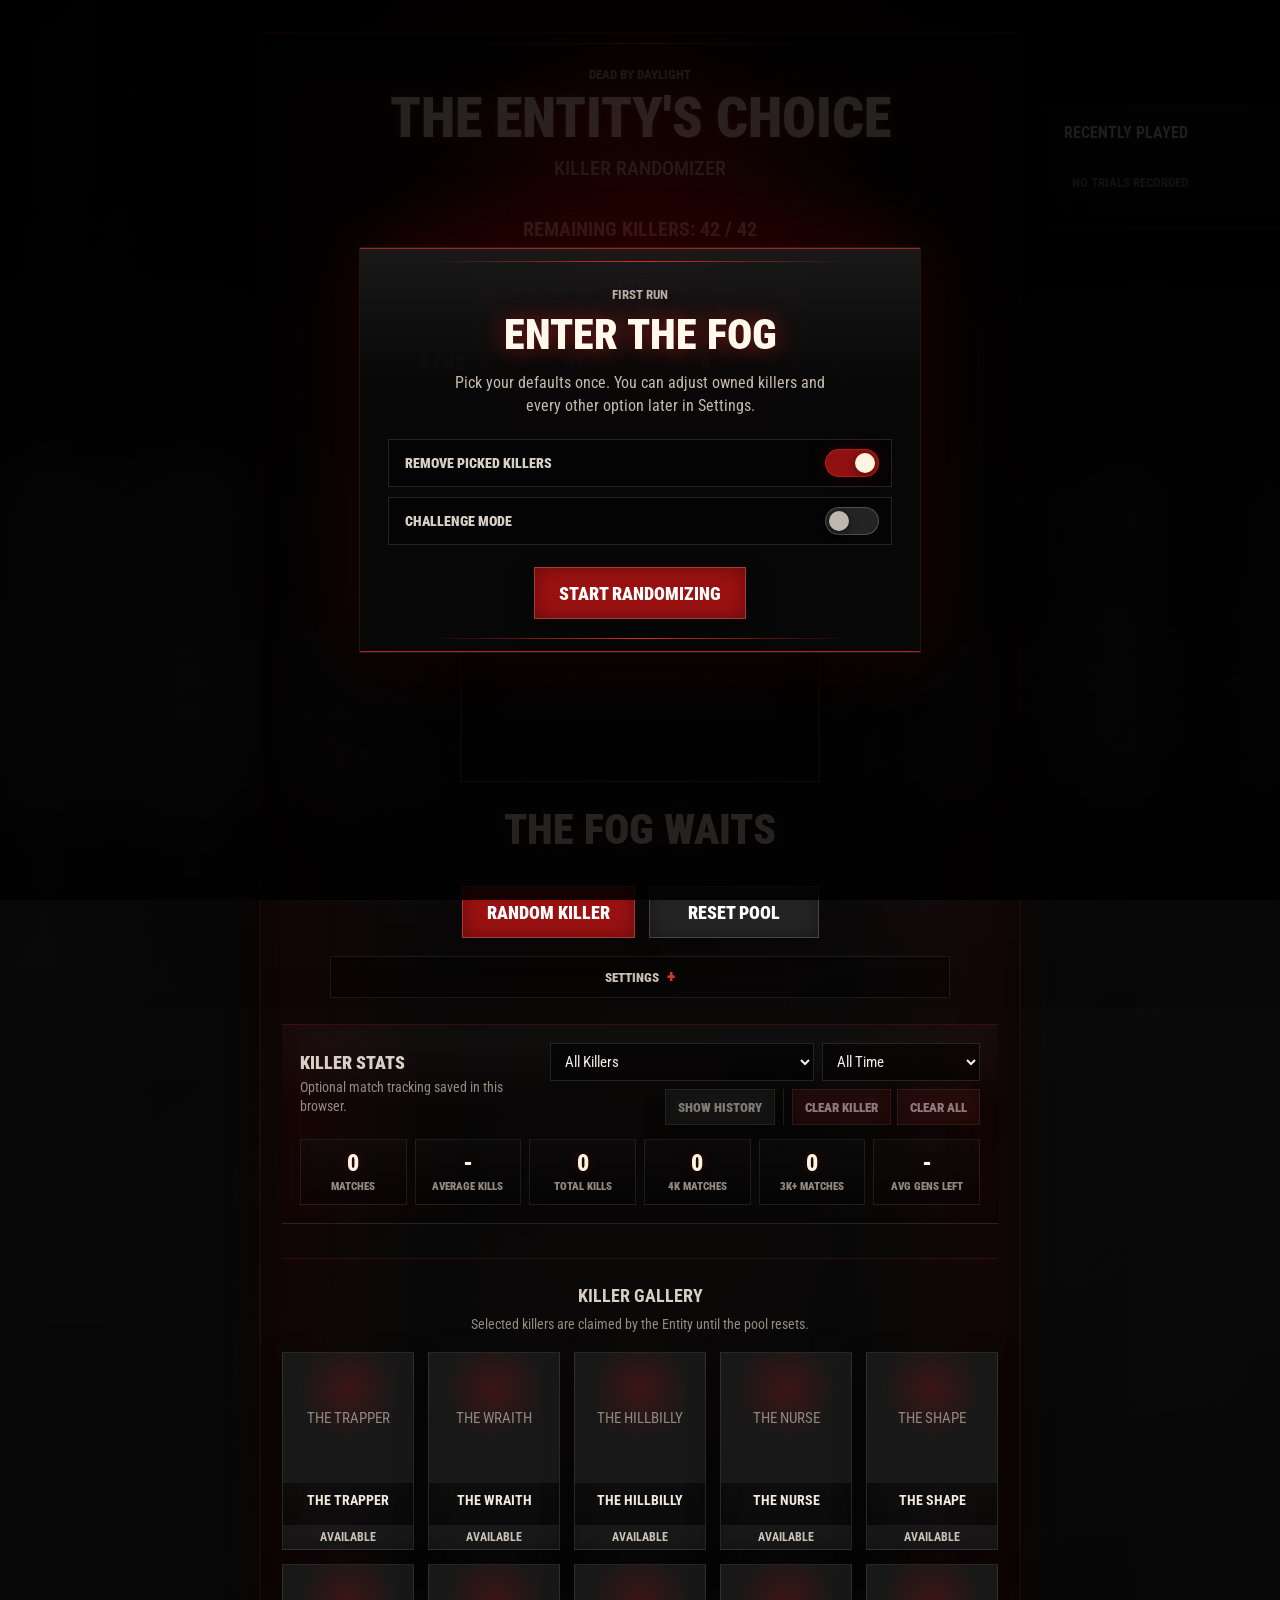
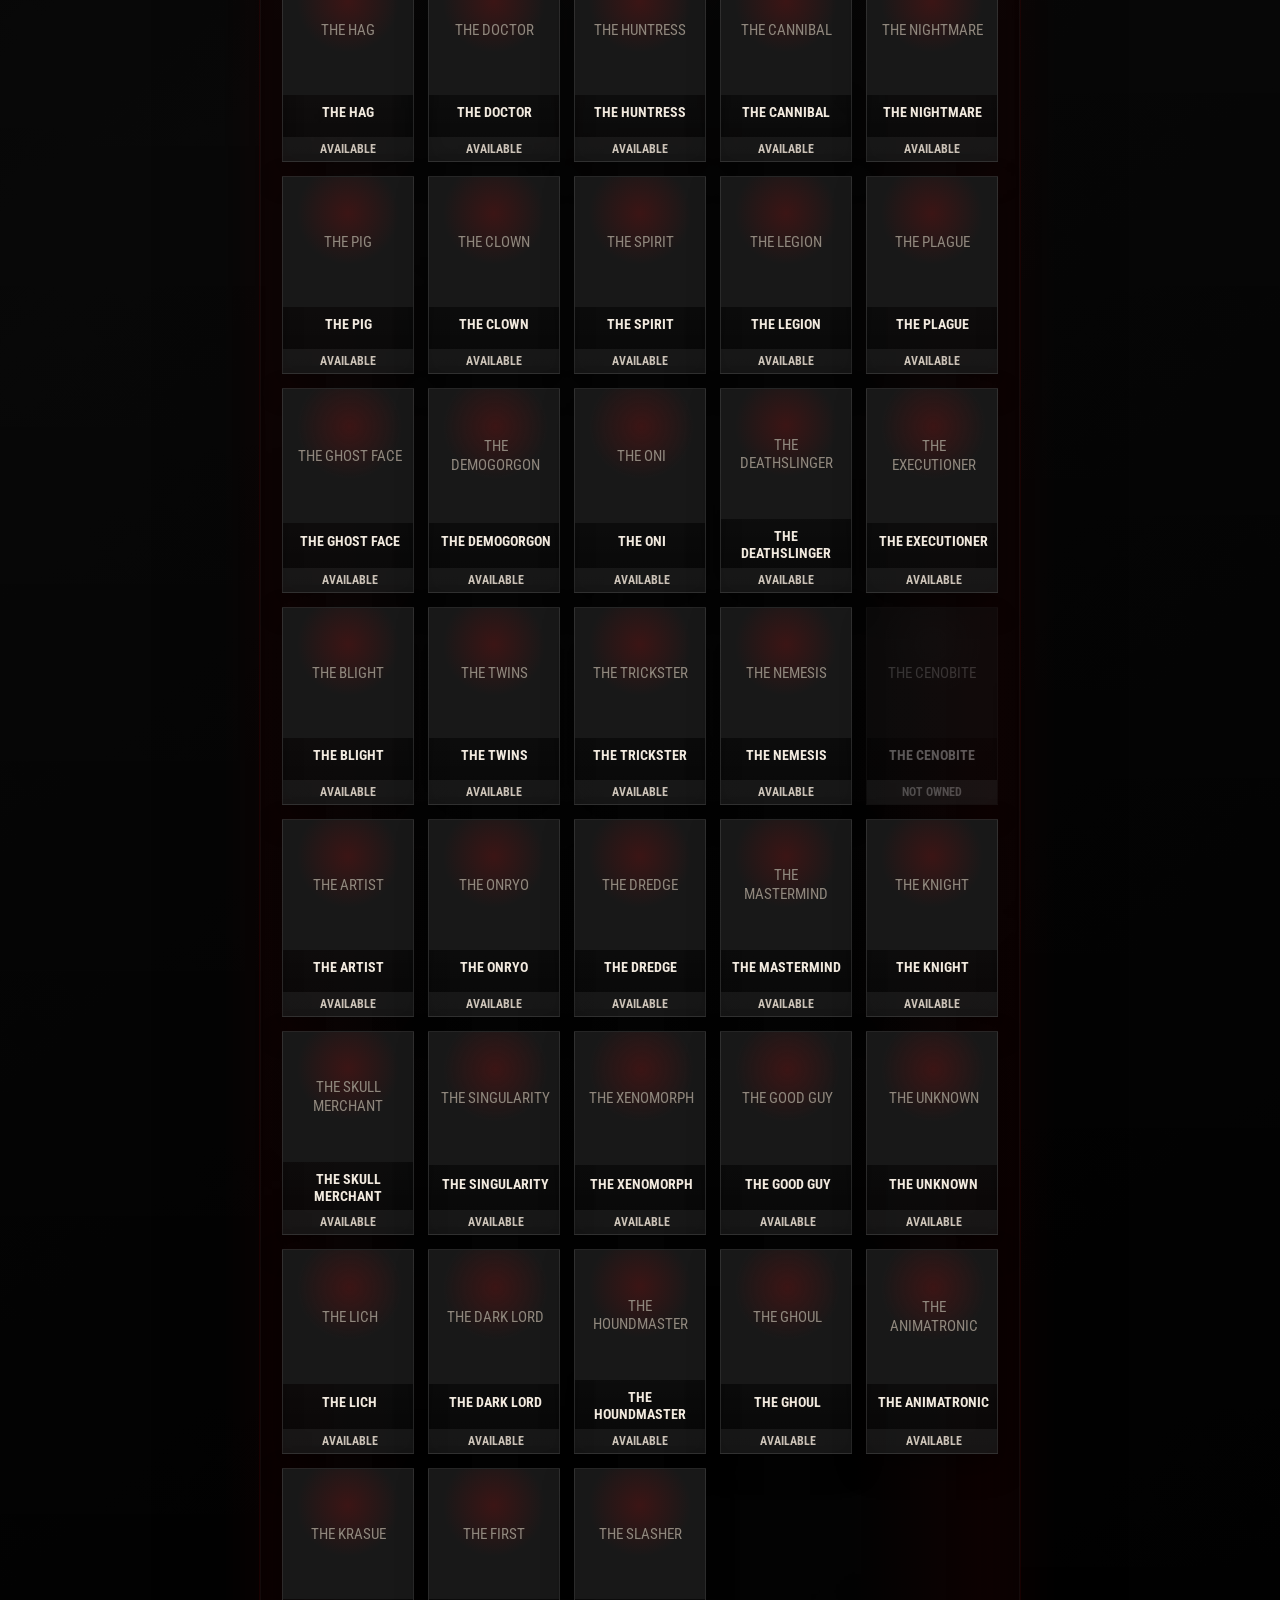
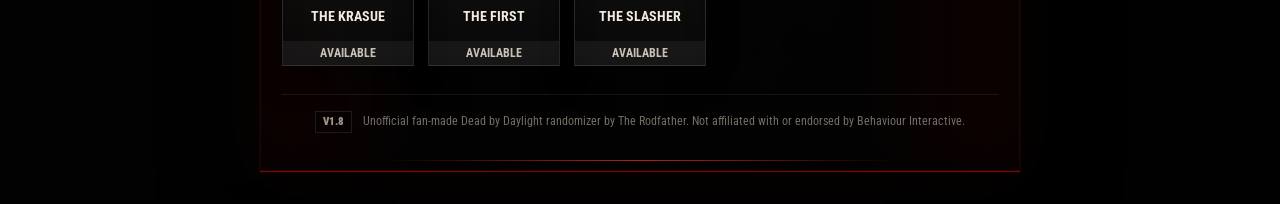
==== index.html @ 97ae0c58 "Add files via upload" ====
<!DOCTYPE html>
<html lang="en">
<head>
    <meta charset="UTF-8">
    <meta name="viewport" content="width=device-width, initial-scale=1.0">
    <title>The Entity's Choice</title>
    <link rel="preconnect" href="https://fonts.googleapis.com">
    <link rel="preconnect" href="https://fonts.gstatic.com" crossorigin>
    <link href="https://fonts.googleapis.com/css2?family=Roboto+Condensed:wght@300;400;500;700;900&display=swap" rel="stylesheet">
    <link rel="stylesheet" href="style.css">
</head>

<body>

<div class="fog-bank" aria-hidden="true">
    <div class="fog-layer fog-layer-back"></div>
    <div class="fog-layer fog-layer-mid"></div>
    <div class="fog-layer fog-layer-front"></div>
</div>

<main class="app-shell">

    <section class="hero">

        <p class="eyebrow">Dead by Daylight</p>
        <h1>The Entity's Choice</h1>
        <h2>Killer Randomizer</h2>

        <div id="remaining" class="remaining">
            Remaining Killers: 5 / 5
        </div>

        <div class="progress-panel" aria-label="Killer progress">
            <div id="progressText" class="progress-text">0 selected</div>
            <div class="progress-track">
                <div id="progressFill" class="progress-fill"></div>
            </div>
        </div>

        <section class="cycle-summary" aria-labelledby="cycleSummaryTitle">
            <h3 id="cycleSummaryTitle">Current Cycle</h3>
            <div id="cycleSummaryGrid" class="cycle-summary-grid"></div>
        </section>

        <div id="portrait" class="portrait-frame">
            <img
                id="killerImage"
                src=""
                alt="Killer Portrait"
            >
        </div>

        <div id="killerDisplay" class="killer-name">
            The Fog Waits
        </div>

        <div id="selectedKillerStats" class="selected-killer-stats" hidden></div>
        <div id="challengeDisplay" class="challenge-display" hidden></div>

        <div class="buttons">

            <button id="randomButton" class="primary-button">
                Random Killer
            </button>

            <button id="resetButton" class="secondary-button">
                Reset Pool
            </button>

        </div>

        <details class="settings-panel">
            <summary>Settings</summary>

            <div class="settings-grid">
                <label class="mode-toggle" for="removePickedToggle">
                    <span class="mode-toggle-text">Remove picked killers</span>
                    <input id="removePickedToggle" type="checkbox" checked>
                    <span class="mode-toggle-track" aria-hidden="true">
                        <span class="mode-toggle-thumb"></span>
                    </span>
                </label>

                <label class="mode-toggle" for="challengeModeToggle">
                    <span class="mode-toggle-text">Challenge mode</span>
                    <input id="challengeModeToggle" type="checkbox">
                    <span class="mode-toggle-track" aria-hidden="true">
                        <span class="mode-toggle-thumb"></span>
                    </span>
                </label>

                <div class="settings-card challenge-settings-card">
                    <div class="settings-card-heading">
                        <span class="settings-card-title">Challenge Types</span>
                        <span class="settings-card-note">Choose what can roll</span>
                    </div>
                    <div class="challenge-category-grid" aria-label="Challenge types">
                        <label>
                            <input id="challengeLoadoutToggle" type="checkbox" checked>
                            Loadout
                        </label>
                        <label>
                            <input id="challengePlaystyleToggle" type="checkbox" checked>
                            Playstyle
                        </label>
                        <label>
                            <input id="challengePressureToggle" type="checkbox" checked>
                            Pressure
                        </label>
                        <label>
                            <input id="challengeMercyToggle" type="checkbox" checked>
                            Mercy
                        </label>
                    </div>
                </div>

                <div class="settings-card owned-killers-card">
                    <div class="settings-card-heading">
                        <span class="settings-card-title">Owned Killers</span>
                        <span id="ownedKillerCount" class="settings-card-note"></span>
                    </div>
                    <div id="ownedKillerList" class="owned-killer-list" aria-label="Owned killers"></div>
                </div>

                <div class="settings-card">
                    <span class="settings-card-title">Tracked Fields</span>
                    <div class="stats-settings settings-stats-settings" aria-label="Stats to track">
                        <label>
                            <input id="trackKillsToggle" type="checkbox" checked>
                            Kills
                        </label>
                        <label>
                            <input id="trackGeneratorsToggle" type="checkbox" checked>
                            Generators
                        </label>
                        <label>
                            <input id="trackMapToggle" type="checkbox" checked>
                            Map
                        </label>
                        <label>
                            <input id="trackNotesToggle" type="checkbox" checked>
                            Notes
                        </label>
                    </div>
                </div>

                <div class="settings-card">
                    <span class="settings-card-title">Save Data</span>
                    <div class="settings-actions">
                        <button id="exportSaveButton" class="compact-button" type="button">
                            Export
                        </button>
                        <button id="importSaveButton" class="compact-button" type="button">
                            Import
                        </button>
                        <input id="importSaveInput" type="file" accept="application/json,.json" hidden>
                    </div>
                </div>

                <div class="settings-card safety-settings-card">
                    <div class="settings-card-heading">
                        <span class="settings-card-title">Safety Tools</span>
                        <span class="settings-card-note">Saved in this browser</span>
                    </div>
                    <div class="settings-actions safety-actions">
                        <button id="resetSetupButton" class="compact-button" type="button">
                            Reset Setup
                        </button>
                        <button id="clearProgressButton" class="compact-button danger-button" type="button">
                            Clear Progress
                        </button>
                        <button id="clearAppDataButton" class="compact-button danger-button" type="button">
                            Clear All Data
                        </button>
                    </div>
                </div>
            </div>
        </details>

        <section id="matchTracker" class="match-tracker" aria-labelledby="matchTrackerTitle" hidden>
            <div class="section-heading-row">
                <div>
                    <h3 id="matchTrackerTitle">Track Killer Match</h3>
                    <p id="trackingKillerName">Select a killer to track a match.</p>
                </div>
                <button id="toggleTrackerButton" class="compact-button" type="button">
                    Track
                </button>
            </div>

            <form id="matchForm" class="match-form" hidden>
                <div class="match-fields">
                    <label id="killsField">
                        <span>Kills</span>
                        <select id="killsInput">
                            <option value="0">0</option>
                            <option value="1">1</option>
                            <option value="2">2</option>
                            <option value="3">3</option>
                            <option value="4">4</option>
                        </select>
                    </label>

                    <label id="generatorsField">
                        <span>Generators Left</span>
                        <select id="generatorsInput">
                            <option value="0">0</option>
                            <option value="1">1</option>
                            <option value="2">2</option>
                            <option value="3">3</option>
                            <option value="4">4</option>
                            <option value="5">5</option>
                        </select>
                    </label>

                    <label id="mapField">
                        <span>Map</span>
                        <input id="mapInput" type="text" placeholder="Optional" list="mapOptions" autocomplete="off">
                    </label>
                </div>

                <datalist id="mapOptions">
                    <option value="Azarov's Resting Place"></option>
                    <option value="Blood Lodge"></option>
                    <option value="Coal Tower"></option>
                    <option value="Dead Dawg Saloon"></option>
                    <option value="Disturbed Ward"></option>
                    <option value="Eyrie of Crows"></option>
                    <option value="Father Campbell's Chapel"></option>
                    <option value="Fractured Cowshed"></option>
                    <option value="Garden of Joy"></option>
                    <option value="Grim Pantry"></option>
                    <option value="Groaning Storehouse"></option>
                    <option value="Haddonfield"></option>
                    <option value="Ironworks of Misery"></option>
                    <option value="Lampkin Lane"></option>
                    <option value="Lery's Memorial Institute"></option>
                    <option value="Midwich Elementary School"></option>
                    <option value="Mother's Dwelling"></option>
                    <option value="Mount Ormond Resort"></option>
                    <option value="Raccoon City Police Station"></option>
                    <option value="Rotten Fields"></option>
                    <option value="Sanctum of Wrath"></option>
                    <option value="Shattered Square"></option>
                    <option value="Shelter Woods"></option>
                    <option value="The Game"></option>
                    <option value="The Pale Rose"></option>
                    <option value="The Temple of Purgation"></option>
                    <option value="Thompson House"></option>
                    <option value="Toba Landing"></option>
                    <option value="Treatment Theatre"></option>
                    <option value="Wreckers' Yard"></option>
                </datalist>

                <label id="notesField" class="notes-field">
                    <span>Notes</span>
                    <textarea id="notesInput" rows="3" placeholder="Optional match notes"></textarea>
                </label>

                <div class="form-actions">
                    <button id="saveMatchButton" class="primary-button compact-action" type="submit">
                        Save Match
                    </button>
                    <button id="cancelTrackerButton" class="secondary-button compact-action" type="button">
                        Cancel
                    </button>
                </div>
            </form>
        </section>

        <section class="stats-section" aria-labelledby="statsTitle">
            <div class="section-heading-row">
                <div>
                    <h3 id="statsTitle">Killer Stats</h3>
                    <p>Optional match tracking saved in this browser.</p>
                </div>
                <div class="stats-controls">
                    <div class="stats-filter-group">
                        <select id="statsKillerSelect" aria-label="Choose killer stats"></select>
                        <select id="statsDateFilter" aria-label="Choose stats date range">
                            <option value="all">All Time</option>
                            <option value="week">This Week</option>
                            <option value="month">This Month</option>
                            <option value="cycle">Current Cycle</option>
                        </select>
                    </div>
                    <div class="stats-action-group">
                        <button id="toggleHistoryButton" class="compact-button" type="button">
                            Show History
                        </button>
                    </div>
                    <div class="stats-danger-group">
                        <button id="clearSelectedStatsButton" class="compact-button danger-button" type="button">
                            Clear Killer
                        </button>
                        <button id="clearStatsButton" class="compact-button danger-button" type="button">
                            Clear All
                        </button>
                    </div>
                </div>
            </div>

            <div id="statsSummary" class="stats-summary"></div>
            <div id="matchHistory" class="match-history"></div>
        </section>

        <section class="gallery-section" aria-labelledby="galleryTitle">
            <h3 id="galleryTitle">Killer Gallery</h3>
            <p id="gallerySubtitle" class="gallery-subtitle">Selected killers are claimed by the Entity until the pool resets.</p>

            <div id="killerGallery" class="killer-gallery"></div>
        </section>

        <footer class="app-footer">
            <span class="version-label">v1.8</span>
            Unofficial fan-made Dead by Daylight randomizer by The Rodfather. Not affiliated with or endorsed by Behaviour Interactive.
        </footer>

    </section>

    <aside class="recent-panel" aria-labelledby="recentTitle">
        <h3 id="recentTitle">Recently Played</h3>
        <div id="recentList" class="recent-list"></div>
    </aside>

</main>

<section id="setupScreen" class="setup-screen" aria-labelledby="setupTitle" aria-hidden="true">
    <div class="setup-panel">
        <p class="end-eyebrow">First run</p>
        <h2 id="setupTitle">Enter The Fog</h2>
        <p class="setup-copy">
            Pick your defaults once. You can adjust owned killers and every other option later in Settings.
        </p>

        <div class="setup-options">
            <label class="mode-toggle setup-toggle" for="setupRemovePickedToggle">
                <span class="mode-toggle-text">Remove picked killers</span>
                <input id="setupRemovePickedToggle" type="checkbox" checked>
                <span class="mode-toggle-track" aria-hidden="true">
                    <span class="mode-toggle-thumb"></span>
                </span>
            </label>

            <label class="mode-toggle setup-toggle" for="setupChallengeToggle">
                <span class="mode-toggle-text">Challenge mode</span>
                <input id="setupChallengeToggle" type="checkbox">
                <span class="mode-toggle-track" aria-hidden="true">
                    <span class="mode-toggle-thumb"></span>
                </span>
            </label>

        </div>

        <button id="finishSetupButton" class="primary-button">
            Start Randomizing
        </button>
    </div>
</section>

<section id="endScreen" class="end-screen" aria-labelledby="endScreenTitle" aria-hidden="true">
    <div class="end-screen-panel">
        <p class="end-eyebrow">All trials claimed</p>
        <h2 id="endScreenTitle">The Entity Is Satisfied</h2>
        <div id="endFinalKiller" class="end-final-killer" hidden>
            <span>Final Killer</span>
            <strong id="endFinalName"></strong>
        </div>
        <p class="end-copy">
            Every available killer has been chosen. Reset the pool to begin another cycle.
        </p>
        <button id="endResetButton" class="primary-button">
            Reset Pool
        </button>
    </div>
</section>

<script src="killers.js"></script>
<script src="script.js"></script>

</body>
</html>
---- style.css ----
*{
    box-sizing:border-box;
}

[hidden]{
    display:none !important;
}

:root{
    --font-dbd:"Roboto Condensed", "Arial Narrow", Arial, Helvetica, sans-serif;
    --accent-red:#9b1111;
    --accent-red-bright:#d7352d;
    --panel-dark:rgba(5,5,5,0.5);
    --line-soft:rgba(255,255,255,0.08);
    --text-muted:#938b80;
}

body{
    min-height:100vh;
    margin:0;
    overflow-x:hidden;
    background:
        linear-gradient(180deg, rgba(0,0,0,0.08), rgba(0,0,0,0.84)),
        radial-gradient(ellipse at 50% -12%, rgba(160, 0, 0, 0.24), transparent 42%),
        linear-gradient(135deg, #030303 0%, #101010 42%, #050505 100%);
    color:#f4f0e8;
    font-family:var(--font-dbd);
}

body::before{
    content:"";
    position:fixed;
    inset:0;
    pointer-events:none;
    background:
        radial-gradient(ellipse at center, transparent 42%, rgba(0,0,0,0.62) 100%),
        radial-gradient(ellipse at 50% 12%, rgba(142, 18, 18, 0.2), transparent 34%),
        linear-gradient(180deg, transparent 0%, rgba(0,0,0,0.72) 100%);
    opacity:0.9;
}

body::after{
    content:"";
    position:fixed;
    inset:-12% -18%;
    pointer-events:none;
    background:
        linear-gradient(92deg, transparent 2%, rgba(205,205,205,0.05) 17%, transparent 31%),
        linear-gradient(76deg, transparent 44%, rgba(180,180,180,0.038) 54%, transparent 68%);
    mix-blend-mode:screen;
    opacity:0.42;
    animation:backgroundFogDrift 24s ease-in-out infinite alternate;
}

.fog-bank{
    position:fixed;
    inset:0;
    overflow:hidden;
    pointer-events:none;
    z-index:0;
}

.fog-layer{
    position:absolute;
    left:-18vw;
    right:-18vw;
    height:38vh;
    min-height:260px;
    background:
        linear-gradient(90deg, transparent 0%, rgba(225,225,225,0.11) 16%, rgba(210,210,210,0.2) 42%, rgba(230,230,230,0.11) 66%, transparent 100%),
        repeating-linear-gradient(
            92deg,
            transparent 0,
            transparent 92px,
            rgba(255,255,255,0.08) 118px,
            transparent 154px
        );
    filter:blur(22px);
    mix-blend-mode:screen;
    opacity:0.48;
    transform:translate3d(0, 0, 0);
}

.fog-layer-back{
    bottom:28vh;
    opacity:0.36;
    animation:fogDriftLeft 54s linear infinite;
}

.fog-layer-mid{
    bottom:10vh;
    opacity:0.54;
    animation:fogDriftRight 38s linear infinite;
}

.fog-layer-front{
    bottom:-10vh;
    opacity:0.66;
    filter:blur(28px);
    animation:fogDriftLeft 30s linear infinite;
}

.app-shell{
    min-height:100vh;
    display:flex;
    align-items:center;
    justify-content:center;
    padding:32px 18px;
    position:relative;
    z-index:1;
}

.app-shell::before,
.app-shell::after{
    content:"";
    position:fixed;
    pointer-events:none;
    z-index:0;
}

.app-shell::before{
    left:0;
    right:0;
    bottom:-12%;
    height:42vh;
    background:
        linear-gradient(0deg, rgba(0,0,0,0.88), transparent),
        linear-gradient(90deg, transparent, rgba(255,255,255,0.045), transparent);
    opacity:0.32;
    animation:lowFogLift 16s ease-in-out infinite alternate;
}

.app-shell::after{
    top:16vh;
    left:calc(50% - 430px);
    width:860px;
    height:190px;
    background:
        radial-gradient(ellipse at 50% 50%, rgba(170, 22, 22, 0.3), transparent 62%),
        linear-gradient(90deg, transparent, rgba(255, 242, 220, 0.055), transparent);
    filter:blur(14px);
    opacity:0.42;
    animation:entityGlowPulse 5200ms ease-in-out infinite;
}

.hero{
    width:min(760px, 100%);
    text-align:center;
    padding:34px 22px 38px;
    border-top:1px solid rgba(180, 0, 0, 0.7);
    border-bottom:1px solid rgba(180, 0, 0, 0.7);
    position:relative;
    z-index:1;
    overflow:hidden;
    background:
        linear-gradient(180deg, rgba(255,255,255,0.04), rgba(255,255,255,0.008) 30%, transparent),
        linear-gradient(90deg, rgba(120,0,0,0.12), transparent 22%, transparent 78%, rgba(120,0,0,0.12)),
        var(--panel-dark);
    box-shadow:
        inset 0 0 0 1px rgba(255,255,255,0.04),
        inset 0 0 62px rgba(0,0,0,0.78),
        0 28px 90px rgba(0,0,0,0.46),
        0 0 56px rgba(120,0,0,0.13),
        0 0 0 1px rgba(122, 10, 10, 0.22);
    backdrop-filter:blur(2px);
}

.hero > *{
    position:relative;
    z-index:1;
}

.hero::before,
.hero::after{
    content:"";
    position:absolute;
    left:50%;
    width:min(520px, 84%);
    height:1px;
    transform:translateX(-50%);
    background:linear-gradient(90deg, transparent, rgba(225, 42, 34, 0.8), transparent);
    z-index:2;
}

.hero::before{
    top:10px;
    box-shadow:0 18px 80px rgba(210, 25, 25, 0.16);
}

.hero::after{
    bottom:10px;
    box-shadow:0 -18px 80px rgba(210, 25, 25, 0.16);
}

.eyebrow{
    margin:0 0 8px;
    color:#b8b0a5;
    font-size:13px;
    font-weight:700;
    letter-spacing:0;
    text-transform:uppercase;
}

h1{
    margin:0;
    color:#fff8eb;
    font-size:56px;
    font-weight:900;
    line-height:1;
    text-transform:uppercase;
    text-shadow:
        0 0 5px rgba(255,255,255,0.16),
        0 0 18px rgba(205, 20, 20, 0.46),
        0 3px 0 rgba(0,0,0,0.65);
    animation:titlePulse 7000ms ease-in-out infinite;
}

h2{
    margin:10px 0 0;
    color:#bfb8ae;
    font-size:20px;
    font-weight:500;
    text-transform:uppercase;
}

.remaining{
    display:inline-flex;
    align-items:center;
    justify-content:center;
    min-width:220px;
    min-height:42px;
    margin:28px 0 22px;
    padding:8px 18px;
    border:1px solid rgba(218, 45, 37, 0.28);
    background:
        linear-gradient(180deg, rgba(255,255,255,0.045), transparent),
        rgba(0,0,0,0.54);
    color:#efe7dc;
    font-size:20px;
    font-weight:700;
    text-transform:uppercase;
    box-shadow:
        inset 0 0 18px rgba(0,0,0,0.45),
        0 0 24px rgba(145, 10, 10, 0.12);
}

.progress-panel{
    width:min(360px, 88vw);
    margin:0 auto 24px;
}

.progress-text{
    margin-bottom:8px;
    color:#bfb8ae;
    font-size:14px;
    font-weight:700;
    text-transform:uppercase;
}

.progress-track{
    height:10px;
    overflow:hidden;
    border:1px solid rgba(255,255,255,0.14);
    background:rgba(0,0,0,0.5);
    box-shadow:inset 0 0 12px rgba(0,0,0,0.8);
}

.progress-fill{
    width:0;
    height:100%;
    background:linear-gradient(90deg, #7f1010, #d7352d);
    box-shadow:0 0 18px rgba(215, 53, 45, 0.58);
    transition:width 220ms ease;
}

.cycle-summary{
    width:min(520px, 100%);
    margin:-10px auto 24px;
}

.cycle-summary h3{
    margin:0 0 8px;
    color:#8f877d;
    font-size:12px;
    font-weight:900;
    text-transform:uppercase;
}

.cycle-summary-grid{
    display:grid;
    grid-template-columns:repeat(4, minmax(0, 1fr));
    gap:8px;
}

.cycle-summary-item{
    min-height:56px;
    display:flex;
    flex-direction:column;
    align-items:center;
    justify-content:center;
    gap:4px;
    border:1px solid rgba(255,255,255,0.08);
    background:rgba(0,0,0,0.28);
    box-shadow:inset 0 0 14px rgba(0,0,0,0.3);
}

.cycle-summary-item strong{
    color:#fff4e0;
    font-size:20px;
    font-weight:900;
    line-height:1;
}

.cycle-summary-item span{
    color:#8f877d;
    font-size:11px;
    font-weight:900;
    text-transform:uppercase;
}

.portrait-frame{
    width:min(360px, 86vw);
    aspect-ratio:1 / 1;
    margin:0 auto;
    display:flex;
    align-items:center;
    justify-content:center;
    overflow:hidden;
    position:relative;
    border:1px solid rgba(230, 226, 216, 0.28);
    background:
        radial-gradient(circle at 50% 35%, transparent 42%, rgba(0,0,0,0.42) 100%),
        repeating-linear-gradient(
            0deg,
            transparent 0,
            transparent 8px,
            rgba(255,255,255,0.014) 9px
        ),
        linear-gradient(180deg, rgba(255,255,255,0.04), transparent),
        #171717;
    box-shadow:
        0 0 0 4px rgba(0,0,0,0.42),
        0 22px 60px rgba(0,0,0,0.65),
        0 0 42px rgba(120,0,0,0.34),
        inset 0 0 34px rgba(0,0,0,0.55);
    animation:portraitAura 4800ms ease-in-out infinite;
}

.portrait-frame::after{
    content:"";
    position:absolute;
    inset:0;
    pointer-events:none;
    box-shadow:
        inset 0 0 0 1px rgba(255,255,255,0.08),
        inset 0 -42px 58px rgba(0,0,0,0.34),
        inset 0 32px 48px rgba(255,255,255,0.035);
}

.portrait-frame::before{
    content:"";
    position:absolute;
    inset:0;
    width:100%;
    height:100%;
    aspect-ratio:1 / 1;
    background:url("images/ui/GIF startup.gif") center / cover no-repeat;
    opacity:0.9;
    filter:drop-shadow(0 0 22px rgba(210, 20, 20, 0.28));
}

.portrait-frame:has(#killerImage[style*="block"])::before{
    display:none;
}

#killerImage{
    width:100%;
    height:100%;
    object-fit:cover;
    display:none;
    z-index:1;
}

.portrait-revealed{
    animation:portraitReveal 420ms ease;
}

.portrait-spinning{
    filter:brightness(0.8) contrast(1.08);
    animation:portraitSpinPulse 220ms ease;
}

.killer-name{
    min-height:56px;
    margin-top:24px;
    position:relative;
    overflow:hidden;
    color:#fff4e0;
    font-size:42px;
    font-weight:900;
    line-height:1.15;
    text-transform:uppercase;
    text-shadow:
        0 2px 0 rgba(0,0,0,0.65),
        0 0 18px rgba(210, 20, 20, 0.42);
}

.killer-name-spinning{
    color:#d8d0c5;
    text-shadow:0 0 24px rgba(215, 53, 45, 0.72);
}

.killer-name-revealed{
    animation:nameReveal 380ms ease;
}

.killer-name-revealed::after{
    content:"";
    position:absolute;
    inset:0;
    pointer-events:none;
    background:linear-gradient(100deg, transparent 8%, rgba(255,255,255,0.72) 46%, transparent 72%);
    mix-blend-mode:screen;
    transform:translateX(-130%);
    animation:nameGlare 680ms ease-out 80ms;
}

.selected-killer-stats{
    width:min(420px, 100%);
    min-height:36px;
    margin:8px auto 0;
    padding:8px 14px;
    border-top:1px solid rgba(220, 42, 34, 0.28);
    border-bottom:1px solid rgba(255,255,255,0.08);
    background:rgba(0,0,0,0.3);
    color:#c9c0b5;
    font-size:14px;
    font-weight:900;
    line-height:1.35;
    text-transform:uppercase;
    box-shadow:inset 0 0 14px rgba(0,0,0,0.32);
}

.challenge-display{
    width:min(520px, 100%);
    margin:14px auto 0;
    padding:12px 14px;
    border:1px solid rgba(220, 42, 34, 0.28);
    background:
        linear-gradient(90deg, rgba(90,0,0,0.28), transparent 34%, rgba(90,0,0,0.18)),
        rgba(0,0,0,0.42);
    box-shadow:
        inset 0 0 22px rgba(0,0,0,0.4),
        0 0 18px rgba(150, 20, 18, 0.16);
    text-align:left;
    animation:challengeReveal 460ms ease-out;
}

.challenge-display span{
    display:block;
    margin-bottom:3px;
    color:#9b9084;
    font-size:11px;
    font-weight:900;
    text-transform:uppercase;
}

.challenge-display strong{
    display:block;
    color:#fff4e0;
    font-size:19px;
    font-weight:900;
    text-transform:uppercase;
    text-shadow:0 0 14px rgba(220, 42, 34, 0.34);
}

.challenge-display p{
    margin:5px 0 0;
    color:#bfb8ae;
    font-size:14px;
    line-height:1.35;
}

.challenge-reroll-button{
    width:auto;
    min-width:132px;
    min-height:34px;
    margin-top:10px;
    padding:7px 12px;
    border-color:rgba(255,255,255,0.12);
    background:rgba(20,20,20,0.82);
    color:#d8d0c5;
    font-size:12px;
}

.challenge-reroll-button:hover{
    background:rgba(45,45,45,0.92);
}

.buttons{
    display:flex;
    justify-content:center;
    gap:14px;
    flex-wrap:wrap;
    margin-top:24px;
}

.settings-panel{
    width:min(620px, 100%);
    margin:18px auto 0;
    border:1px solid var(--line-soft);
    background:rgba(0,0,0,0.24);
    box-shadow:inset 0 0 18px rgba(0,0,0,0.28);
}

.settings-panel summary{
    min-height:40px;
    display:flex;
    align-items:center;
    justify-content:center;
    cursor:pointer;
    color:#c8bfb4;
    font-size:13px;
    font-weight:900;
    text-transform:uppercase;
    list-style:none;
}

.settings-panel summary::-webkit-details-marker{
    display:none;
}

.settings-panel summary::after{
    content:"+";
    margin-left:8px;
    color:#c63830;
    font-size:18px;
    line-height:1;
}

.settings-panel[open] summary::after{
    content:"-";
}

.settings-grid{
    display:grid;
    grid-template-columns:repeat(2, minmax(0, 1fr));
    gap:10px;
    padding:0 12px 12px;
}

.mode-toggle{
    width:min(360px, 100%);
    min-height:48px;
    margin:18px auto 0;
    padding:9px 12px 9px 16px;
    display:flex;
    align-items:center;
    justify-content:space-between;
    gap:14px;
    border:1px solid rgba(255,255,255,0.12);
    background:rgba(0,0,0,0.34);
    color:#d8d0c5;
    cursor:pointer;
    box-shadow:inset 0 0 18px rgba(0,0,0,0.34);
}

.settings-panel .mode-toggle{
    width:100%;
    margin:0;
}

.settings-card{
    display:grid;
    gap:9px;
    padding:12px;
    border:1px solid var(--line-soft);
    background:rgba(0,0,0,0.26);
}

.settings-card-heading{
    display:flex;
    align-items:center;
    justify-content:space-between;
    gap:12px;
}

.settings-card-title{
    color:#91897f;
    font-size:12px;
    font-weight:900;
    text-align:left;
    text-transform:uppercase;
}

.settings-card-note{
    color:#675f57;
    font-size:11px;
    font-weight:900;
    text-align:right;
    text-transform:uppercase;
}

.challenge-settings-card,
.owned-killers-card,
.safety-settings-card{
    grid-column:1 / -1;
}

.challenge-category-grid{
    display:grid;
    grid-template-columns:repeat(4, minmax(0, 1fr));
    gap:8px;
}

.challenge-category-grid label,
.owned-killer-row{
    min-height:40px;
    display:flex;
    align-items:center;
    border:1px solid rgba(255,255,255,0.1);
    background:rgba(0,0,0,0.32);
    color:#d8d0c5;
    font-size:13px;
    font-weight:900;
    text-transform:uppercase;
    cursor:pointer;
}

.challenge-category-grid label{
    justify-content:center;
    gap:7px;
}

.challenge-category-grid input{
    accent-color:#b21b18;
}

.owned-killer-list{
    max-height:300px;
    display:grid;
    grid-template-columns:repeat(auto-fit, minmax(175px, 1fr));
    gap:8px;
    overflow:auto;
    padding-right:4px;
}

.owned-killer-row{
    justify-content:space-between;
    gap:9px;
    padding:5px 9px 5px 5px;
}

.owned-killer-row img{
    width:36px;
    height:36px;
    flex:0 0 auto;
    object-fit:cover;
    background:#151515;
}

.owned-killer-name{
    min-width:0;
    flex:1;
    overflow:hidden;
    text-align:left;
    text-overflow:ellipsis;
    white-space:nowrap;
}

.owned-killer-row input{
    position:absolute;
    opacity:0;
    pointer-events:none;
}

.owned-switch{
    width:44px;
    height:24px;
    flex:0 0 auto;
    display:block;
    padding:3px;
    border:1px solid rgba(255,255,255,0.2);
    border-radius:999px;
    background:#242424;
    transition:background 160ms ease, border-color 160ms ease, box-shadow 160ms ease;
}

.owned-switch-thumb{
    display:block;
    width:16px;
    height:16px;
    border-radius:50%;
    background:#8f877d;
    box-shadow:0 2px 8px rgba(0,0,0,0.45);
    transition:transform 160ms ease, background 160ms ease;
}

.owned-killer-row input:checked + .owned-switch{
    border-color:rgba(218, 45, 37, 0.5);
    background:#8f1111;
    box-shadow:0 0 18px rgba(150,0,0,0.2);
}

.owned-killer-row input:checked + .owned-switch .owned-switch-thumb{
    transform:translateX(20px);
    background:#fff4e0;
}

.owned-killer-row:hover .owned-switch{
    border-color:rgba(255,255,255,0.38);
}

.settings-stats-settings{
    grid-template-columns:repeat(2, minmax(0, 1fr));
}

.settings-actions{
    display:grid;
    grid-template-columns:repeat(2, minmax(0, 1fr));
    gap:8px;
}

.safety-actions{
    grid-template-columns:repeat(3, minmax(0, 1fr));
}

.mode-toggle-text{
    font-size:14px;
    font-weight:900;
    text-transform:uppercase;
}

.mode-toggle input{
    position:absolute;
    opacity:0;
    pointer-events:none;
}

.mode-toggle-track{
    width:54px;
    height:28px;
    flex:0 0 auto;
    padding:3px;
    border:1px solid rgba(255,255,255,0.2);
    border-radius:999px;
    background:#242424;
    transition:background 160ms ease, border-color 160ms ease, box-shadow 160ms ease;
}

.mode-toggle-thumb{
    display:block;
    width:20px;
    height:20px;
    border-radius:50%;
    background:#bfb8ae;
    box-shadow:0 2px 8px rgba(0,0,0,0.45);
    transition:transform 160ms ease, background 160ms ease;
}

.mode-toggle input:checked + .mode-toggle-track{
    border-color:rgba(218, 45, 37, 0.5);
    background:#8f1111;
    box-shadow:0 0 18px rgba(150,0,0,0.22);
}

.mode-toggle input:checked + .mode-toggle-track .mode-toggle-thumb{
    transform:translateX(26px);
    background:#fff4e0;
}

.mode-toggle:hover .mode-toggle-track{
    border-color:rgba(255,255,255,0.38);
}

.match-tracker,
.stats-section{
    width:100%;
    margin:26px auto 0;
    padding:18px;
    border-top:1px solid rgba(220, 42, 34, 0.22);
    border-bottom:1px solid rgba(255,255,255,0.08);
    background:
        linear-gradient(180deg, rgba(255,255,255,0.04), transparent 42%),
        linear-gradient(90deg, rgba(125, 16, 12, 0.1), transparent 26%, transparent 74%, rgba(125, 16, 12, 0.07)),
        rgba(0,0,0,0.32);
    box-shadow:inset 0 0 24px rgba(0,0,0,0.34);
}

.section-heading-row{
    display:flex;
    align-items:center;
    justify-content:space-between;
    gap:16px;
}

.section-heading-row h3{
    margin:0 0 5px;
    color:#d8d0c5;
    font-size:18px;
    font-weight:900;
    text-align:left;
    text-transform:uppercase;
}

.section-heading-row p{
    margin:0;
    color:var(--text-muted);
    font-size:14px;
    line-height:1.35;
    text-align:left;
}

.compact-button,
.compact-action{
    min-width:92px;
    min-height:36px;
    padding:8px 12px;
    font-size:13px;
}

.compact-button{
    background:#202020;
    border-color:rgba(255,255,255,0.11);
    color:#d8d0c5;
}

.compact-button:hover{
    background:#2b2b2b;
    border-color:rgba(255,255,255,0.2);
}

.danger-button{
    background:rgba(70, 19, 18, 0.74);
    color:#e8d0cc;
}

.danger-button:hover{
    background:rgba(102, 28, 25, 0.86);
}

.stats-controls{
    min-width:min(100%, 430px);
    display:grid;
    grid-template-columns:1fr auto;
    align-items:center;
    gap:8px;
}

.stats-controls .compact-button{
    min-width:78px;
}

.stats-filter-group{
    grid-column:1 / -1;
    display:grid;
    grid-template-columns:minmax(0, 1.25fr) minmax(130px, 0.75fr);
    gap:8px;
}

.stats-action-group,
.stats-danger-group{
    display:flex;
    align-items:center;
    justify-content:flex-end;
    gap:6px;
}

.stats-danger-group{
    padding-left:8px;
    border-left:1px solid rgba(255,255,255,0.1);
}

.match-form{
    margin-top:16px;
    display:grid;
    gap:14px;
}

.stats-settings{
    display:grid;
    grid-template-columns:repeat(4, minmax(0, 1fr));
    gap:8px;
}

.settings-stats-settings{
    grid-template-columns:repeat(2, minmax(0, 1fr));
}

.stats-settings label{
    min-height:38px;
    display:flex;
    align-items:center;
    justify-content:center;
    gap:7px;
    border:1px solid rgba(255,255,255,0.1);
    background:rgba(0,0,0,0.32);
    color:#d8d0c5;
    font-size:13px;
    font-weight:900;
    text-transform:uppercase;
}

.stats-settings input{
    accent-color:#b21b18;
}

.match-fields{
    display:grid;
    grid-template-columns:repeat(3, minmax(0, 1fr));
    gap:12px;
}

.match-fields label,
.notes-field{
    display:grid;
    gap:7px;
    color:#bfb8ae;
    font-size:13px;
    font-weight:900;
    text-align:left;
    text-transform:uppercase;
}

.match-fields select,
.match-fields input,
.notes-field textarea,
#statsKillerSelect,
#statsDateFilter{
    width:100%;
    min-height:38px;
    border:1px solid rgba(255,255,255,0.12);
    background:rgba(0,0,0,0.5);
    color:#f4f0e8;
    font:inherit;
    font-size:15px;
}

.match-fields select,
.match-fields input,
#statsKillerSelect,
#statsDateFilter{
    padding:0 10px;
}

.notes-field textarea{
    padding:10px;
    resize:vertical;
}

.form-actions{
    display:flex;
    justify-content:center;
    gap:12px;
    flex-wrap:wrap;
}

.stats-summary{
    margin-top:14px;
    display:grid;
    grid-template-columns:repeat(auto-fit, minmax(104px, 1fr));
    gap:8px;
}

.stat-card{
    min-height:66px;
    display:flex;
    flex-direction:column;
    align-items:center;
    justify-content:center;
    gap:5px;
    border:1px solid rgba(255,255,255,0.085);
    background:
        linear-gradient(180deg, rgba(255,255,255,0.028), transparent),
        rgba(0,0,0,0.34);
}

.stat-card strong{
    color:#fff4e0;
    font-size:24px;
    font-weight:900;
    line-height:1;
    text-shadow:0 0 12px rgba(210, 20, 20, 0.28);
}

.stat-card span{
    color:#91897f;
    font-size:11px;
    font-weight:900;
    text-transform:uppercase;
}

.match-history{
    margin-top:14px;
    display:grid;
    gap:9px;
}

.history-empty{
    margin:0;
    padding:16px 8px;
    color:#827a71;
    font-size:13px;
    font-weight:900;
    text-transform:uppercase;
}

.history-item{
    display:grid;
    grid-template-columns:1fr auto;
    gap:4px 10px;
    padding:10px 12px;
    border:1px solid rgba(255,255,255,0.1);
    background:rgba(0,0,0,0.34);
    text-align:left;
}

.history-item strong{
    color:#f1e9de;
    font-size:14px;
    font-weight:900;
    text-transform:uppercase;
}

.history-item span{
    color:#8f877d;
    font-size:12px;
    font-weight:700;
    text-transform:uppercase;
}

.history-item p{
    grid-column:1 / -1;
    margin:0;
    color:#bfb8ae;
    font-size:13px;
    line-height:1.35;
}

.history-actions{
    grid-column:1 / -1;
    display:flex;
    gap:8px;
    justify-content:flex-end;
    margin-top:4px;
}

.history-button{
    min-width:74px;
    min-height:32px;
    padding:6px 10px;
    border:1px solid rgba(255,255,255,0.14);
    background:#242424;
    color:#f4f0e8;
    font-size:12px;
    font-weight:900;
    text-transform:uppercase;
}

.history-button:hover{
    background:#343434;
}

.history-button-danger{
    background:#3a1818;
}

.history-button-danger:hover{
    background:#5a1f1f;
}

.recent-panel{
    width:240px;
    position:absolute;
    top:104px;
    left:calc(50% + 410px);
    padding:18px 14px;
    border-top:1px solid rgba(180, 0, 0, 0.58);
    border-bottom:1px solid rgba(180, 0, 0, 0.58);
    background:
        linear-gradient(180deg, rgba(255,255,255,0.045), transparent),
        rgba(8,8,8,0.68);
    box-shadow:
        inset 0 0 28px rgba(0,0,0,0.45),
        0 18px 42px rgba(0,0,0,0.34);
}

.recent-panel h3{
    margin:0 0 14px;
    color:#d8d0c5;
    font-size:16px;
    font-weight:700;
    text-transform:uppercase;
}

.recent-list{
    display:grid;
    gap:10px;
}

.recent-empty{
    margin:0;
    padding:18px 8px;
    color:#827a71;
    font-size:13px;
    font-weight:700;
    line-height:1.35;
    text-transform:uppercase;
}

.recent-item{
    display:grid;
    grid-template-columns:54px minmax(0, 1fr);
    align-items:center;
    gap:10px;
    min-height:58px;
    overflow:hidden;
    border:1px solid rgba(255,255,255,0.12);
    background:rgba(0,0,0,0.36);
}

.recent-item img{
    width:54px;
    height:54px;
    object-fit:cover;
    background:#151515;
}

.recent-item span{
    min-width:0;
    padding-right:8px;
    color:#f1e9de;
    font-size:13px;
    font-weight:700;
    line-height:1.2;
    text-align:left;
    text-transform:uppercase;
}

.setup-screen{
    position:fixed;
    inset:0;
    z-index:30;
    display:flex;
    align-items:center;
    justify-content:center;
    padding:24px;
    pointer-events:none;
    opacity:0;
    visibility:hidden;
    background:
        radial-gradient(circle at 50% 35%, rgba(150, 0, 0, 0.24), transparent 34%),
        rgba(0,0,0,0.86);
    transition:opacity 320ms ease, visibility 320ms ease;
}

.setup-screen-visible{
    pointer-events:auto;
    opacity:1;
    visibility:visible;
}

.setup-panel{
    width:min(560px, 100%);
    position:relative;
    padding:38px 28px 32px;
    overflow:hidden;
    text-align:center;
    border-top:1px solid rgba(220, 36, 30, 0.78);
    border-bottom:1px solid rgba(220, 36, 30, 0.78);
    background:
        linear-gradient(180deg, rgba(255,255,255,0.07), transparent 34%),
        rgba(8,8,8,0.9);
    box-shadow:
        0 0 0 1px rgba(255,255,255,0.08),
        0 28px 90px rgba(0,0,0,0.74),
        0 0 70px rgba(150,0,0,0.3);
    animation:endPanelReveal 520ms ease;
}

.setup-panel::before,
.setup-panel::after{
    content:"";
    position:absolute;
    left:50%;
    width:min(430px, 82%);
    height:1px;
    transform:translateX(-50%);
    background:linear-gradient(90deg, transparent, rgba(255, 47, 38, 0.86), transparent);
}

.setup-panel::before{
    top:12px;
}

.setup-panel::after{
    bottom:12px;
}

.setup-panel h2{
    margin:0;
    color:#fff8eb;
    font-size:42px;
    font-weight:900;
    line-height:1.08;
    text-transform:uppercase;
    text-shadow:0 0 22px rgba(215, 35, 28, 0.58);
}

.setup-copy{
    max-width:390px;
    margin:14px auto 22px;
    color:#c5baad;
    font-size:16px;
    line-height:1.45;
}

.setup-options{
    display:grid;
    gap:10px;
    margin-bottom:22px;
}

.setup-toggle{
    width:100%;
    margin:0;
}

.end-screen{
    position:fixed;
    inset:0;
    z-index:20;
    display:flex;
    align-items:center;
    justify-content:center;
    padding:24px;
    pointer-events:none;
    opacity:0;
    visibility:hidden;
    background:
        radial-gradient(circle at 50% 38%, rgba(150, 0, 0, 0.28), transparent 34%),
        radial-gradient(circle at 50% 100%, rgba(255, 255, 255, 0.08), transparent 44%),
        rgba(0,0,0,0.84);
    transition:opacity 420ms ease, visibility 420ms ease;
}

.end-screen::before,
.end-screen::after{
    content:"";
    position:absolute;
    inset:-20%;
    pointer-events:none;
}

.end-screen::before{
    background:
        linear-gradient(105deg, transparent 12%, rgba(255,255,255,0.055) 18%, transparent 27%),
        linear-gradient(74deg, transparent 42%, rgba(255,255,255,0.04) 48%, transparent 56%);
    opacity:0.58;
    animation:endFogDrift 8s linear infinite;
}

.end-screen::after{
    background:
        repeating-linear-gradient(
            118deg,
            transparent 0,
            transparent 22px,
            rgba(255,255,255,0.03) 23px,
            transparent 24px
        );
    opacity:0.38;
}

.end-screen-visible{
    pointer-events:auto;
    opacity:1;
    visibility:visible;
}

.end-screen-panel{
    width:min(560px, 100%);
    position:relative;
    z-index:1;
    padding:42px 28px 34px;
    overflow:hidden;
    text-align:center;
    border-top:1px solid rgba(220, 36, 30, 0.78);
    border-bottom:1px solid rgba(220, 36, 30, 0.78);
    background:
        linear-gradient(180deg, rgba(255,255,255,0.07), transparent 34%),
        rgba(8,8,8,0.86);
    box-shadow:
        0 0 0 1px rgba(255,255,255,0.08),
        0 28px 90px rgba(0,0,0,0.74),
        0 0 70px rgba(150,0,0,0.34);
    animation:endPanelReveal 560ms ease;
}

.end-screen-panel::before,
.end-screen-panel::after{
    content:"";
    position:absolute;
    left:50%;
    width:min(430px, 82%);
    height:1px;
    transform:translateX(-50%);
    background:linear-gradient(90deg, transparent, rgba(255, 47, 38, 0.86), transparent);
}

.end-screen-panel::before{
    top:12px;
}

.end-screen-panel::after{
    bottom:12px;
}

.end-eyebrow{
    margin:0 0 10px;
    color:#b9afa4;
    font-size:13px;
    font-weight:700;
    text-transform:uppercase;
}

.end-screen h2{
    margin:0;
    color:#fff8eb;
    font-size:42px;
    font-weight:900;
    line-height:1.08;
    text-transform:uppercase;
    text-shadow:0 0 22px rgba(215, 35, 28, 0.58);
}

.end-final-killer{
    width:min(340px, 100%);
    margin:20px auto 0;
    padding:11px 16px 12px;
    border-top:1px solid rgba(220, 36, 30, 0.58);
    border-bottom:1px solid rgba(220, 36, 30, 0.58);
    background:
        linear-gradient(90deg, transparent, rgba(130, 10, 10, 0.24), transparent),
        rgba(0,0,0,0.3);
    box-shadow:
        inset 0 0 18px rgba(0,0,0,0.38),
        0 0 28px rgba(160, 0, 0, 0.18);
}

.end-final-killer span{
    display:block;
    margin-bottom:4px;
    color:#9f978c;
    font-size:12px;
    font-weight:700;
    text-transform:uppercase;
}

.end-final-killer strong{
    display:block;
    color:#fff4e0;
    font-size:25px;
    font-weight:900;
    line-height:1.12;
    text-transform:uppercase;
    text-shadow:0 0 16px rgba(215, 35, 28, 0.46);
}

.end-copy{
    max-width:400px;
    margin:18px auto 26px;
    color:#c5baad;
    font-size:16px;
    font-weight:400;
    line-height:1.5;
}

.gallery-section{
    width:100%;
    margin:34px auto 0;
    padding-top:26px;
    border-top:1px solid rgba(220, 42, 34, 0.2);
}

.gallery-section h3{
    margin:0 0 8px;
    color:#d8d0c5;
    font-size:18px;
    font-weight:700;
    text-transform:uppercase;
}

.gallery-subtitle{
    max-width:520px;
    margin:0 auto 18px;
    color:#938b80;
    font-size:14px;
    font-weight:400;
    line-height:1.45;
}

.killer-gallery{
    display:grid;
    grid-template-columns:repeat(auto-fit, minmax(118px, 1fr));
    gap:14px;
}

.killer-card{
    min-height:0;
    display:grid;
    grid-template-rows:auto minmax(42px, auto) 24px;
    overflow:hidden;
    position:relative;
    border:1px solid rgba(255,255,255,0.12);
    background:
        linear-gradient(180deg, rgba(255,255,255,0.05), transparent),
        rgba(10,10,10,0.74);
    box-shadow:
        inset 0 0 20px rgba(0,0,0,0.28),
        0 12px 28px rgba(0,0,0,0.34);
    transition:filter 160ms ease, opacity 160ms ease, transform 160ms ease, border-color 160ms ease;
}

.killer-card:hover{
    transform:translateY(-2px);
    border-color:rgba(219, 42, 34, 0.56);
}

.killer-card-spinning{
    border-color:#fff;
    box-shadow:
        0 0 0 2px rgba(255,255,255,0.72),
        0 0 22px rgba(255,255,255,0.38),
        0 12px 28px rgba(0,0,0,0.34);
    transform:translateY(-2px);
}

.killer-card img,
.gallery-fallback{
    grid-column:1;
    grid-row:1;
    width:100%;
    aspect-ratio:1 / 1;
    height:auto;
}

.killer-card img{
    z-index:1;
    object-fit:cover;
    background:#121212;
}

.gallery-fallback{
    display:flex;
    align-items:center;
    justify-content:center;
    padding:12px;
    color:#8f877d;
    font-size:15px;
    line-height:1.25;
    text-transform:uppercase;
    background:
        radial-gradient(circle at 50% 28%, rgba(128, 15, 15, 0.34), transparent 45%),
        #181818;
}

.killer-card p{
    margin:0;
    padding:9px 8px 6px;
    color:#f1e9de;
    font-size:14px;
    font-weight:700;
    line-height:1.2;
    text-transform:uppercase;
}

.killer-card span{
    display:flex;
    align-items:center;
    justify-content:center;
    min-height:24px;
    color:#c9c0b5;
    font-size:12px;
    font-weight:700;
    text-transform:uppercase;
    background:rgba(255,255,255,0.06);
}

.killer-card-used{
    opacity:0.46;
    filter:grayscale(1);
}

.killer-card-used span{
    color:#f2d7d4;
    background:rgba(135, 12, 12, 0.52);
}

.killer-card-disabled{
    opacity:0.36;
    filter:grayscale(1);
    border-color:rgba(130, 130, 130, 0.18);
}

.killer-card-disabled span{
    color:#d4ccc2;
    background:rgba(80, 80, 80, 0.54);
}

.killer-stat-badge{
    position:absolute;
    left:7px;
    top:7px;
    z-index:2;
    min-height:24px;
    padding:4px 7px;
    display:flex;
    align-items:center;
    justify-content:center;
    border:1px solid rgba(255,255,255,0.28);
    background:rgba(0,0,0,0.72);
    color:#fff4e0;
    font-size:11px;
    font-weight:900;
    line-height:1;
    text-transform:uppercase;
    text-shadow:0 0 8px rgba(220, 42, 34, 0.55);
}

.app-footer{
    width:100%;
    max-width:760px;
    margin:28px auto 0;
    padding-top:16px;
    border-top:1px solid rgba(255,255,255,0.08);
    color:#756e66;
    font-size:12px;
    line-height:1.45;
    text-align:center;
}

.version-label{
    display:inline-flex;
    align-items:center;
    justify-content:center;
    min-height:22px;
    margin-right:8px;
    padding:2px 7px;
    border:1px solid rgba(255,255,255,0.1);
    background:rgba(0,0,0,0.28);
    color:#9f978c;
    font-size:11px;
    font-weight:900;
    text-transform:uppercase;
}

button{
    min-width:170px;
    min-height:52px;
    padding:14px 24px;
    border:1px solid rgba(255,255,255,0.16);
    color:white;
    cursor:pointer;
    font-size:18px;
    font-family:var(--font-dbd);
    font-weight:900;
    text-transform:uppercase;
    box-shadow:
        inset 0 0 18px rgba(0,0,0,0.36),
        0 10px 24px rgba(0,0,0,0.34);
    transition:transform 160ms ease, background 160ms ease, border-color 160ms ease, box-shadow 160ms ease;
}

button:hover{
    transform:translateY(-2px);
    border-color:rgba(255,255,255,0.32);
    box-shadow:
        inset 0 0 18px rgba(0,0,0,0.34),
        0 14px 30px rgba(0,0,0,0.42),
        0 0 18px rgba(190, 24, 24, 0.18);
}

button:disabled{
    cursor:not-allowed;
    opacity:0.58;
    transform:none;
}

.primary-button{
    background:#9b1111;
    position:relative;
    overflow:hidden;
}

#randomButton::after{
    content:"";
    position:absolute;
    inset:0;
    pointer-events:none;
    background:linear-gradient(100deg, transparent 0%, rgba(255,255,255,0.16) 45%, transparent 70%);
    transform:translateX(-120%);
    animation:buttonGlint 4600ms ease-in-out infinite;
}

.primary-button:hover{
    background:#bf1717;
}

.secondary-button{
    background:#242424;
}

.secondary-button:hover{
    background:#343434;
}

@keyframes nameReveal{

    from{
        opacity:0;
        transform:translateY(8px) scale(0.98);
        text-shadow:
            0 2px 0 rgba(0,0,0,0.65),
            0 0 8px rgba(210, 20, 20, 0.28);
    }

    48%{
        opacity:1;
        transform:translateY(0) scale(1.035);
        text-shadow:
            0 2px 0 rgba(0,0,0,0.65),
            0 0 28px rgba(255, 244, 224, 0.42),
            0 0 34px rgba(215, 35, 28, 0.72);
    }

    to{
        opacity:1;
        transform:translateY(0) scale(1);
        text-shadow:
            0 2px 0 rgba(0,0,0,0.65),
            0 0 18px rgba(210, 20, 20, 0.42);
    }

}

@keyframes nameGlare{

    from{
        opacity:0;
        transform:translateX(-130%);
    }

    34%{
        opacity:0.72;
    }

    to{
        opacity:0;
        transform:translateX(130%);
    }

}

@keyframes portraitReveal{

    from{
        opacity:0;
        filter:brightness(0.4);
    }

    to{
        opacity:1;
        filter:brightness(1);
    }

}

@keyframes portraitSpinPulse{

    from{
        opacity:0.68;
        transform:scale(1.025);
    }

    to{
        opacity:1;
        transform:scale(1);
    }

}

@keyframes challengeReveal{

    from{
        opacity:0;
        transform:translateY(8px);
        filter:brightness(0.7);
    }

    to{
        opacity:1;
        transform:translateY(0);
        filter:brightness(1);
    }

}

@keyframes backgroundFogDrift{

    from{
        transform:translate3d(-2%, 0, 0);
    }

    to{
        transform:translate3d(2%, -2%, 0);
    }

}

@keyframes fogDriftLeft{

    from{
        transform:translate3d(7%, 0, 0) scale(1.04);
    }

    to{
        transform:translate3d(-7%, -10px, 0) scale(1.08);
    }

}

@keyframes fogDriftRight{

    from{
        transform:translate3d(-8%, 6px, 0) scale(1.08);
    }

    to{
        transform:translate3d(8%, -8px, 0) scale(1.04);
    }

}

@keyframes lowFogLift{

    from{
        transform:translateY(0);
        opacity:0.34;
    }

    to{
        transform:translateY(-18px);
        opacity:0.48;
    }

}

@keyframes entityGlowPulse{

    0%,
    100%{
        opacity:0.28;
        transform:scaleX(0.96);
    }

    50%{
        opacity:0.48;
        transform:scaleX(1.04);
    }

}

@keyframes titlePulse{

    0%,
    100%{
        text-shadow:
            0 0 5px rgba(255,255,255,0.14),
            0 0 18px rgba(205, 20, 20, 0.46),
            0 3px 0 rgba(0,0,0,0.65);
    }

    50%{
        text-shadow:
            0 0 7px rgba(255,255,255,0.18),
            0 0 28px rgba(205, 20, 20, 0.66),
            0 3px 0 rgba(0,0,0,0.65);
    }

}

@keyframes portraitAura{

    0%,
    100%{
        box-shadow:
            0 0 0 4px rgba(0,0,0,0.42),
            0 22px 60px rgba(0,0,0,0.65),
            0 0 34px rgba(120,0,0,0.28),
            inset 0 0 34px rgba(0,0,0,0.55);
    }

    50%{
        box-shadow:
            0 0 0 4px rgba(0,0,0,0.42),
            0 22px 60px rgba(0,0,0,0.65),
            0 0 54px rgba(160, 18, 18, 0.46),
            inset 0 0 34px rgba(0,0,0,0.55);
    }

}

@keyframes buttonGlint{

    0%,
    62%,
    100%{
        transform:translateX(-120%);
    }

    74%{
        transform:translateX(120%);
    }

}

@keyframes endPanelReveal{

    from{
        opacity:0;
        transform:translateY(18px) scale(0.98);
    }

    to{
        opacity:1;
        transform:translateY(0) scale(1);
    }

}

@keyframes endFogDrift{

    from{
        transform:translateX(-4%);
    }

    to{
        transform:translateX(4%);
    }

}

@media (prefers-reduced-motion:reduce){

    *,
    *::before,
    *::after{
        animation-duration:1ms !important;
        animation-iteration-count:1 !important;
        scroll-behavior:auto !important;
    }

}

@media (max-width:1080px){

    .app-shell{
        display:grid;
        grid-template-columns:minmax(0, 760px);
        align-items:start;
        gap:22px;
    }

    .recent-panel{
        position:static;
        width:min(760px, 100%);
        margin:0 auto;
    }

    .recent-list{
        grid-template-columns:repeat(auto-fit, minmax(160px, 1fr));
    }

}

@media (max-width:600px){

    .app-shell{
        align-items:flex-start;
        padding:18px 12px 28px;
    }

    .hero{
        padding:28px 14px 30px;
    }

    h1{
        font-size:38px;
    }

    h2{
        font-size:17px;
    }

    .killer-name{
        font-size:32px;
        min-height:46px;
    }

    .remaining{
        width:100%;
        min-width:0;
        margin:22px 0 18px;
        font-size:17px;
    }

    .portrait-frame{
        width:min(320px, 88vw);
    }

    .end-screen h2{
        font-size:31px;
    }

    .end-screen-panel{
        padding:34px 20px 30px;
    }

    button{
        width:100%;
    }

    .mode-toggle{
        width:100%;
    }

    .settings-grid{
        grid-template-columns:1fr;
    }

    .cycle-summary-grid,
    .challenge-category-grid{
        grid-template-columns:repeat(2, minmax(0, 1fr));
    }

    .cycle-summary-item{
        min-height:52px;
    }

    .settings-card{
        grid-column:1 / -1;
    }

    .section-heading-row,
    .form-actions{
        align-items:stretch;
    }

    .section-heading-row{
        flex-direction:column;
    }

    .compact-button,
    .compact-action,
    #statsKillerSelect{
        width:100%;
    }

    .stats-controls{
        width:100%;
        grid-template-columns:1fr;
    }

    .stats-filter-group{
        grid-template-columns:1fr;
    }

    .stats-action-group,
    .stats-danger-group{
        width:100%;
        display:grid;
        grid-template-columns:repeat(2, minmax(0, 1fr));
    }

    .stats-action-group{
        grid-template-columns:1fr;
    }

    .stats-danger-group{
        padding-left:0;
        padding-top:8px;
        border-left:none;
        border-top:1px solid rgba(255,255,255,0.1);
    }

    .history-actions{
        justify-content:stretch;
    }

    .history-button{
        flex:1;
    }

    .stats-settings,
    .match-fields,
    .safety-actions,
    .owned-killer-list{
        grid-template-columns:1fr;
    }

    .setup-panel{
        padding:34px 20px 30px;
    }

    .setup-panel h2{
        font-size:31px;
    }

    .killer-gallery{
        grid-template-columns:repeat(2, minmax(0, 1fr));
        gap:10px;
    }

    .recent-list{
        grid-template-columns:1fr;
    }

}

@media (max-width:420px){

    h1{
        font-size:32px;
    }

    h2{
        font-size:15px;
    }

    .hero{
        padding-inline:10px;
    }

    .cycle-summary-grid,
    .challenge-category-grid{
        grid-template-columns:1fr;
    }

    .killer-card p{
        min-height:44px;
        display:flex;
        align-items:center;
        justify-content:center;
        font-size:13px;
    }

    .killer-card span{
        font-size:11px;
    }

    .settings-card-heading{
        align-items:flex-start;
        flex-direction:column;
        gap:4px;
    }

    .settings-card-note{
        text-align:left;
    }

}
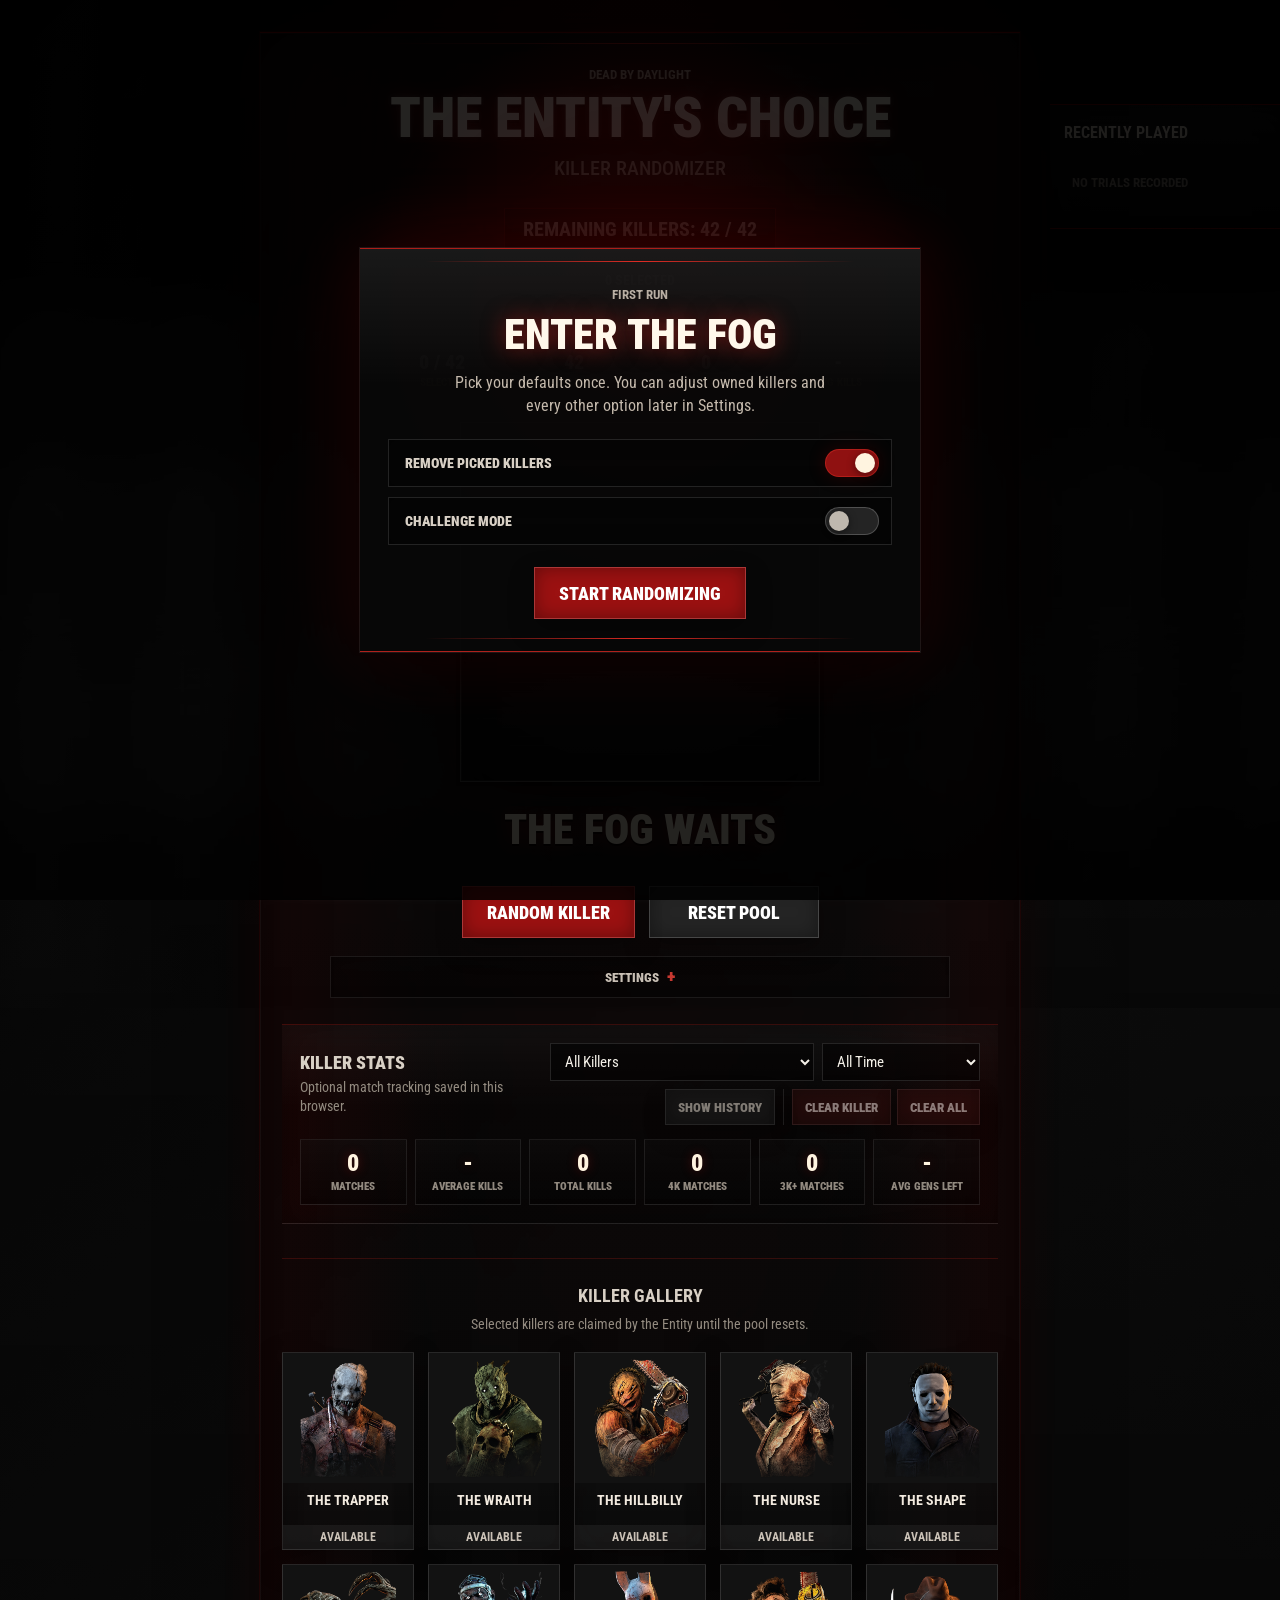
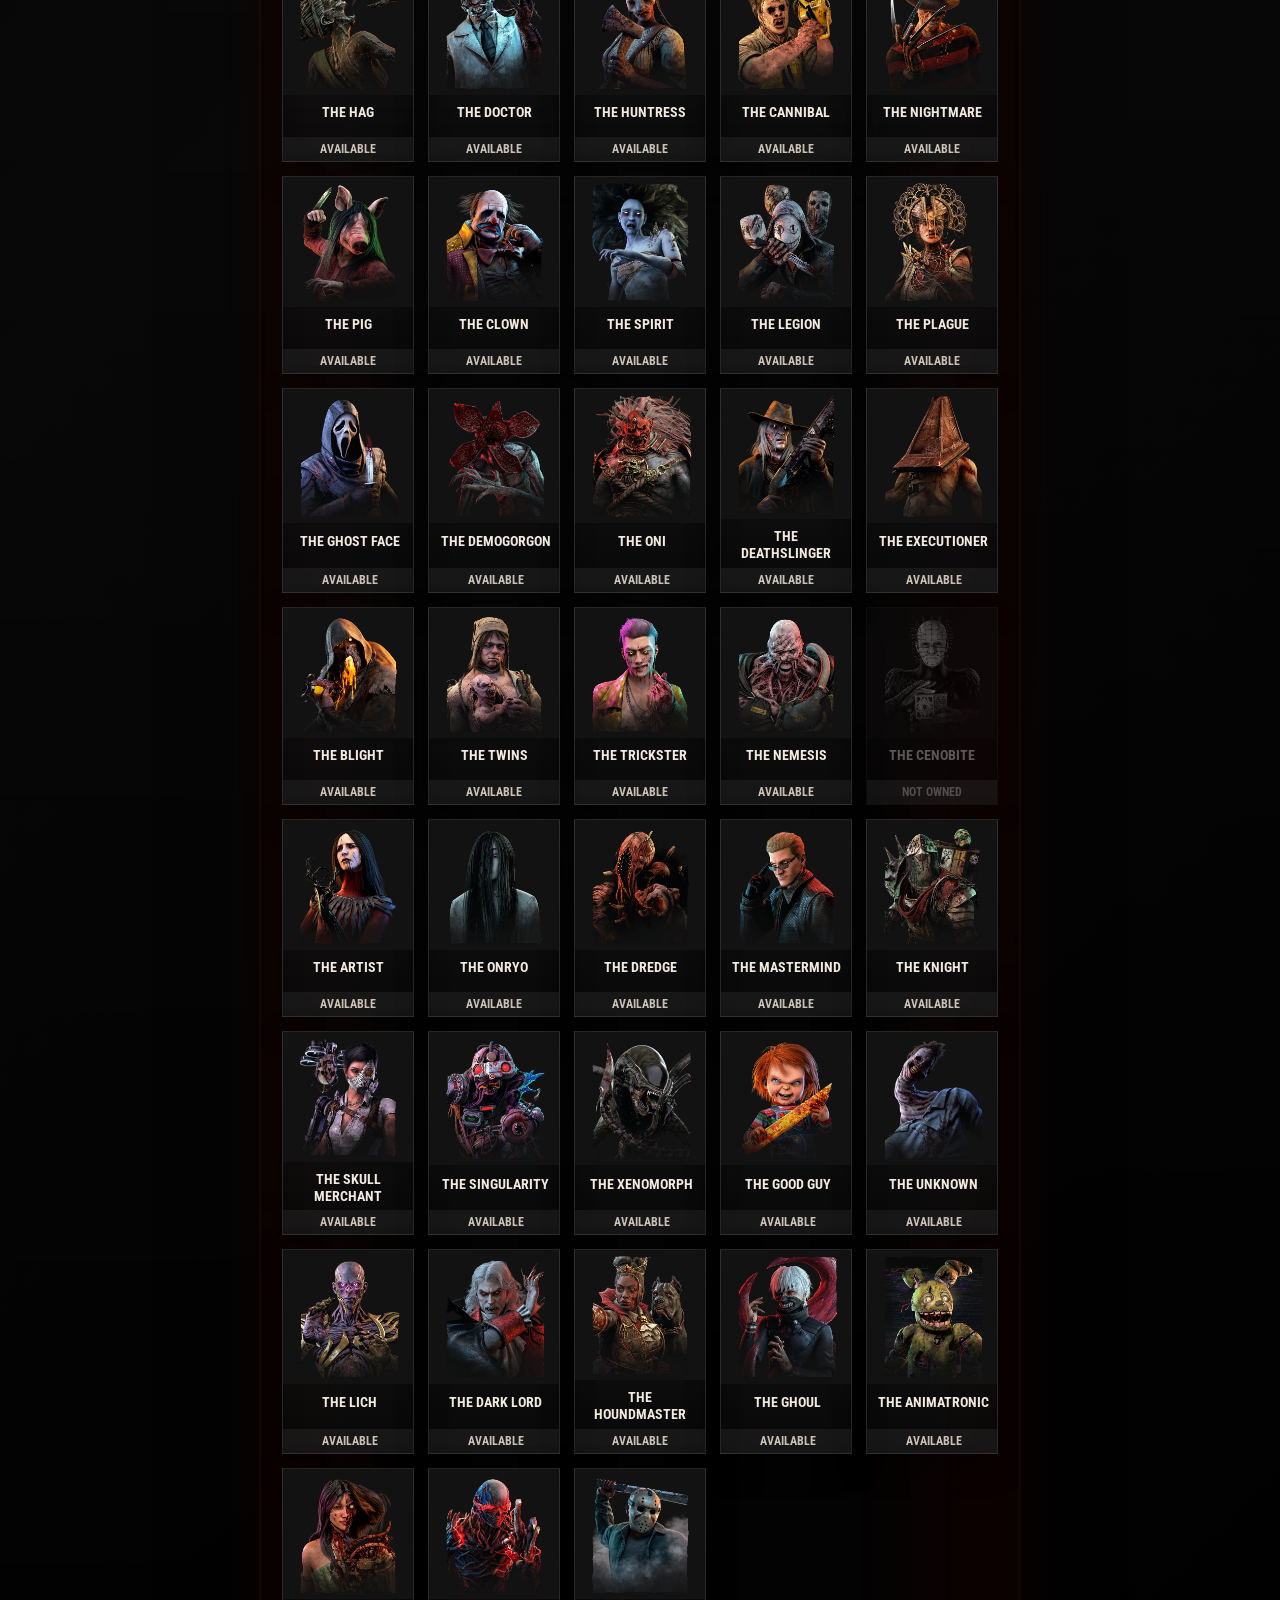
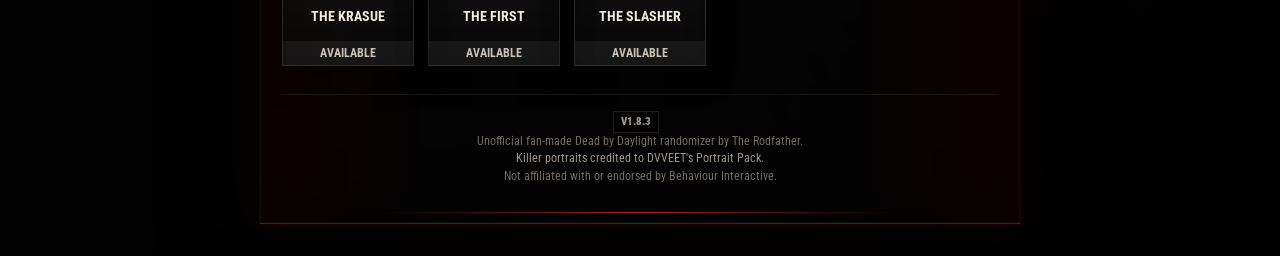
==== commit 3c97c3a4: "Add files via upload Add DVVEET portrait credit" ====
--- a/index.html
+++ b/index.html
@@ -221,35 +221,50 @@
 
                 <datalist id="mapOptions">
                     <option value="Azarov's Resting Place"></option>
+                    <option value="Badham Preschool"></option>
                     <option value="Blood Lodge"></option>
                     <option value="Coal Tower"></option>
                     <option value="Dead Dawg Saloon"></option>
+                    <option value="Dead Sands"></option>
                     <option value="Disturbed Ward"></option>
                     <option value="Eyrie of Crows"></option>
+                    <option value="Fallen Refuge"></option>
+                    <option value="Family Residence"></option>
                     <option value="Father Campbell's Chapel"></option>
+                    <option value="Forgotten Ruins"></option>
                     <option value="Fractured Cowshed"></option>
+                    <option value="Freddy Fazbear's Pizza"></option>
+                    <option value="Gas Heaven"></option>
                     <option value="Garden of Joy"></option>
+                    <option value="Greenville Square"></option>
                     <option value="Grim Pantry"></option>
                     <option value="Groaning Storehouse"></option>
-                    <option value="Haddonfield"></option>
                     <option value="Ironworks of Misery"></option>
-                    <option value="Lampkin Lane"></option>
                     <option value="Lery's Memorial Institute"></option>
                     <option value="Midwich Elementary School"></option>
                     <option value="Mother's Dwelling"></option>
                     <option value="Mount Ormond Resort"></option>
+                    <option value="Nostromo Wreckage"></option>
+                    <option value="Raccoon City Police Station East Wing"></option>
+                    <option value="Raccoon City Police Station West Wing"></option>
                     <option value="Raccoon City Police Station"></option>
+                    <option value="Rancid Abattoir"></option>
                     <option value="Rotten Fields"></option>
                     <option value="Sanctum of Wrath"></option>
                     <option value="Shattered Square"></option>
                     <option value="Shelter Woods"></option>
+                    <option value="Suffocation Pit"></option>
                     <option value="The Game"></option>
                     <option value="The Pale Rose"></option>
                     <option value="The Temple of Purgation"></option>
+                    <option value="The Underground Complex"></option>
                     <option value="Thompson House"></option>
                     <option value="Toba Landing"></option>
+                    <option value="Torment Creek"></option>
                     <option value="Treatment Theatre"></option>
+                    <option value="Trickster's Delusion"></option>
                     <option value="Wreckers' Yard"></option>
+                    <option value="Wretched Shop"></option>
                 </datalist>
 
                 <label id="notesField" class="notes-field">
@@ -312,8 +327,10 @@
         </section>
 
         <footer class="app-footer">
-            <span class="version-label">v1.8</span>
-            Unofficial fan-made Dead by Daylight randomizer by The Rodfather. Not affiliated with or endorsed by Behaviour Interactive.
+            <span class="version-label">v1.8.3</span>
+            <span>Unofficial fan-made Dead by Daylight randomizer by The Rodfather.</span>
+            <span class="credit-line">Killer portraits credited to DVVEET's Portrait Pack.</span>
+            <span>Not affiliated with or endorsed by Behaviour Interactive.</span>
         </footer>
 
     </section>
--- a/style.css
+++ b/style.css
@@ -1540,6 +1540,14 @@
     text-align:center;
 }
 
+.app-footer span:not(.version-label){
+    display:block;
+}
+
+.credit-line{
+    color:#9f978c;
+}
+
 .version-label{
     display:inline-flex;
     align-items:center;
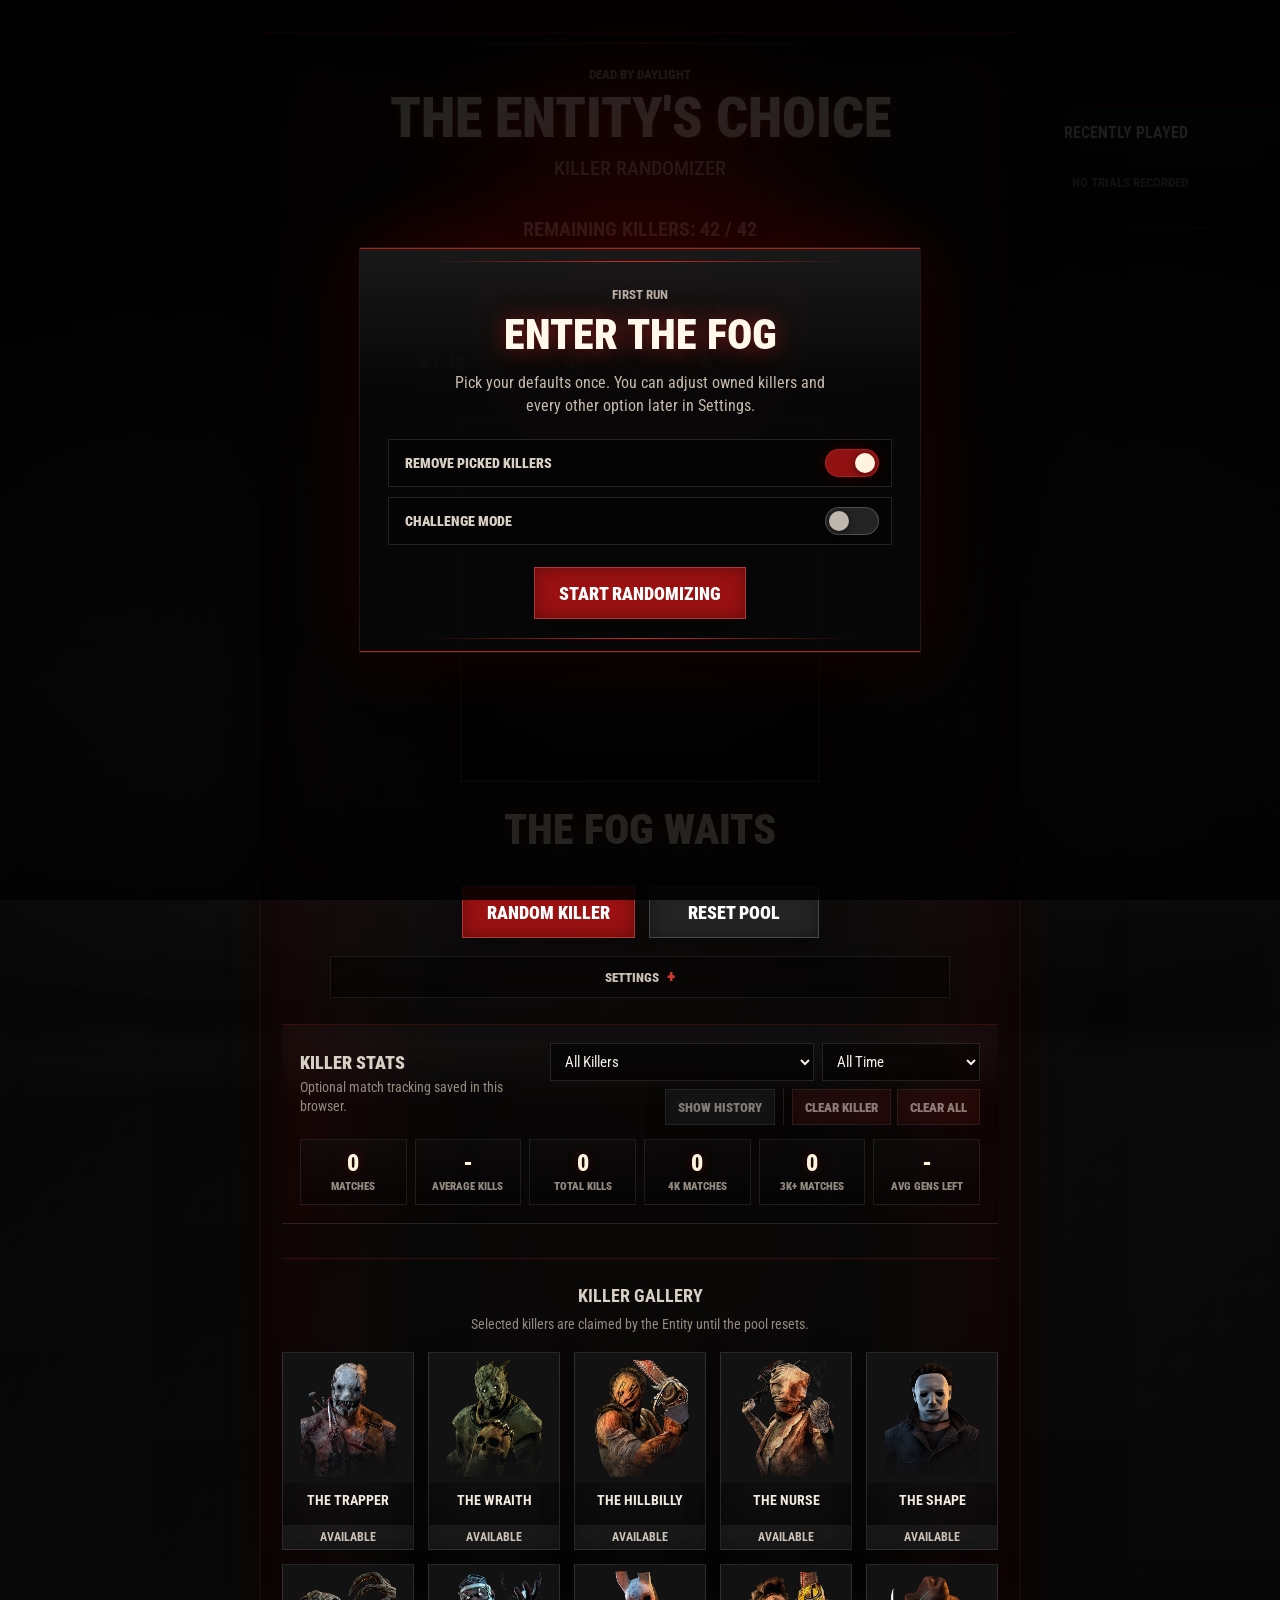
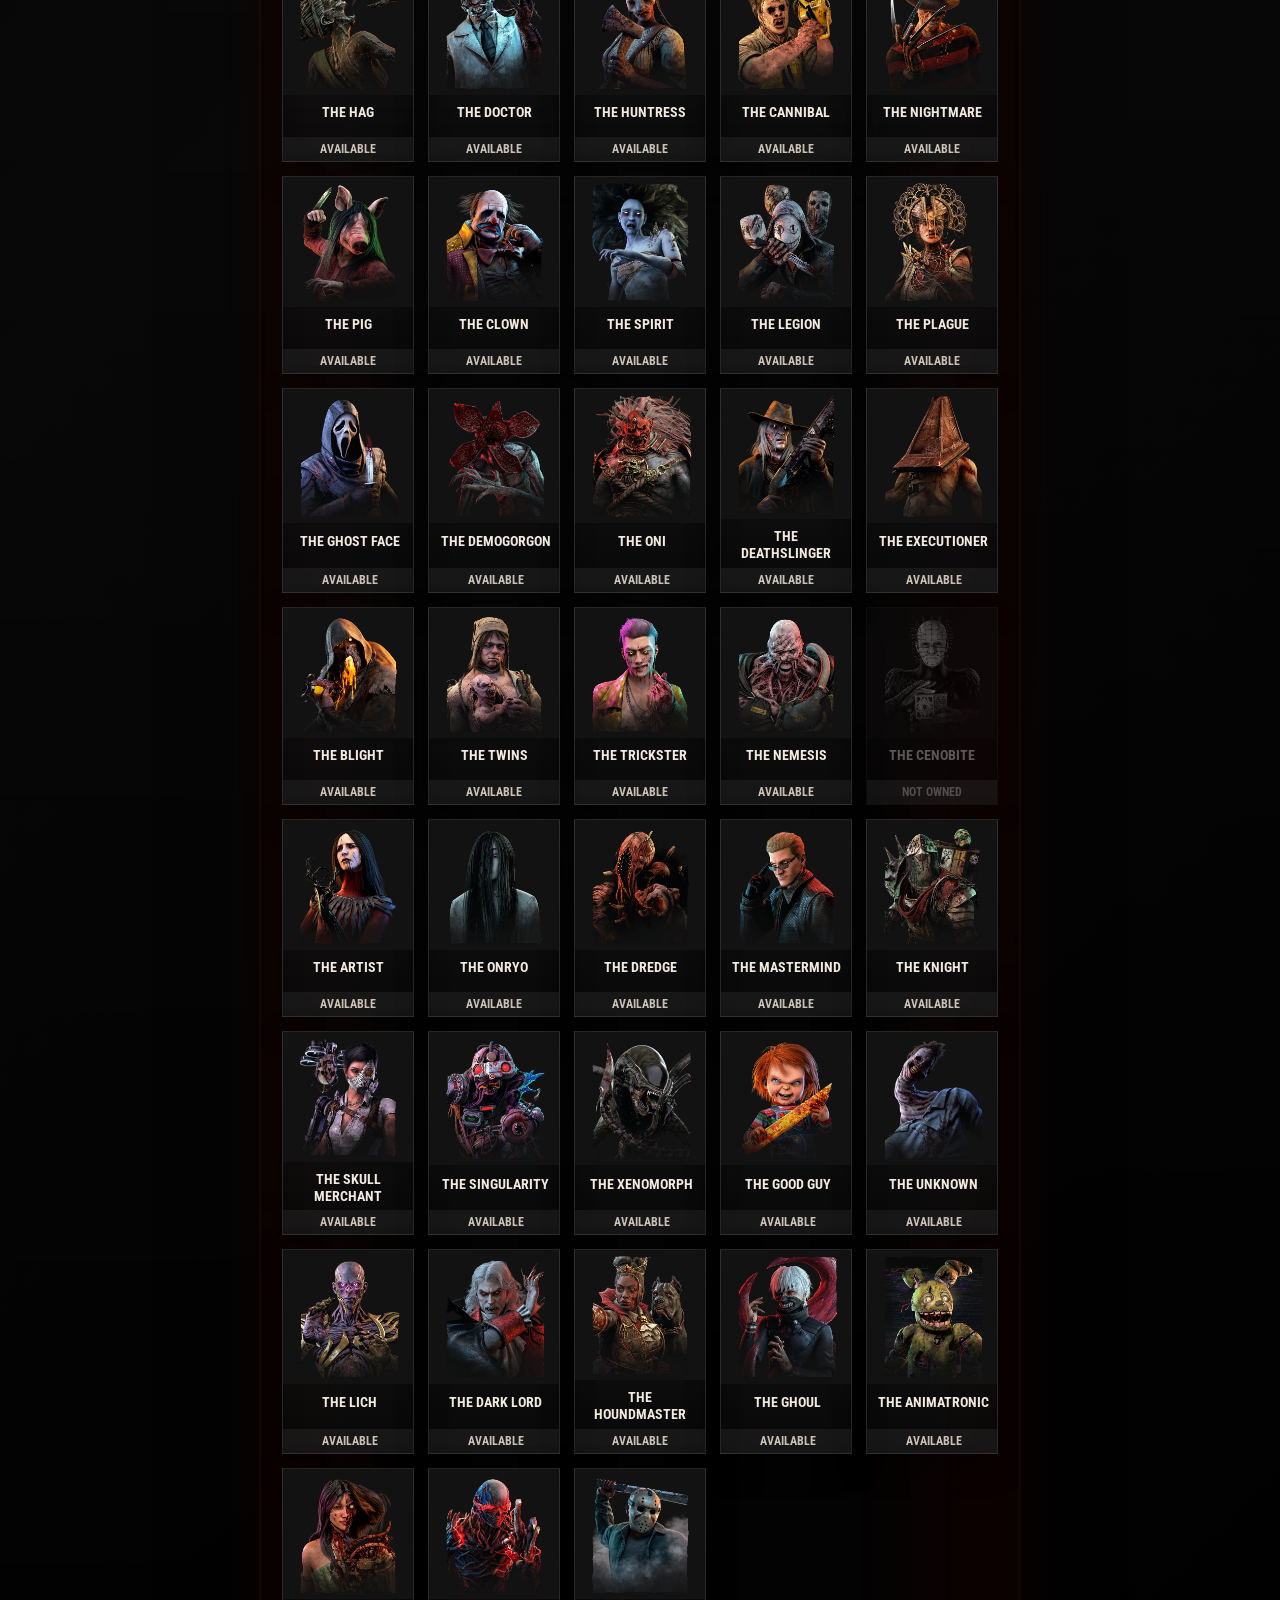
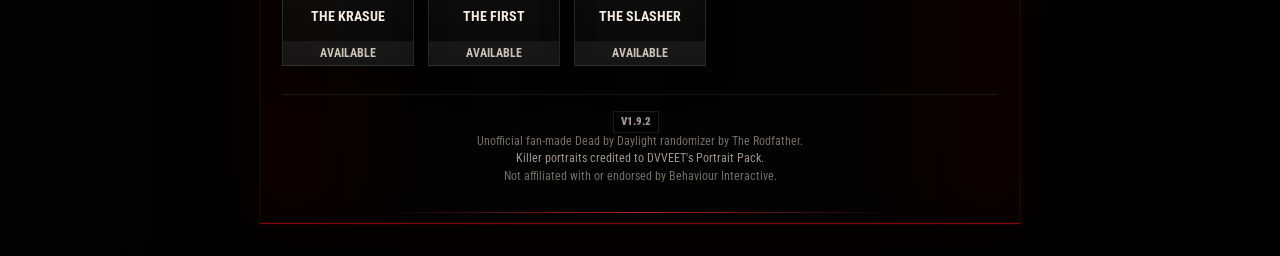
==== commit e6ab1f6c: "Add files via upload - Add owned-killer random perk builds - Add perk styles, locking, and single-p" ====
--- a/index.html
+++ b/index.html
@@ -57,6 +57,50 @@
         <div id="selectedKillerStats" class="selected-killer-stats" hidden></div>
         <div id="challengeDisplay" class="challenge-display" hidden></div>
 
+        <details id="perkBuildPanel" class="perk-build-panel" hidden>
+            <summary>
+                <span>Random Perk Build</span>
+                <small>Optional</small>
+            </summary>
+
+            <div class="section-heading-row">
+                <div>
+                    <h3>Random Perk Build</h3>
+                    <p>Rolls four perks from killers marked as owned.</p>
+                </div>
+                <button id="rollPerksButton" class="compact-button" type="button">
+                    Roll Perks
+                </button>
+            </div>
+
+            <div class="perk-build-controls">
+                <label>
+                    <span>Perk Style</span>
+                    <select id="perkStyleSelect">
+                        <option value="balanced">Balanced</option>
+                        <option value="slowdown">Slowdown</option>
+                        <option value="aura">Aura / Info</option>
+                        <option value="chase">Chase</option>
+                        <option value="stealth">Stealth</option>
+                        <option value="hex">Hex</option>
+                        <option value="scourge-hook">Scourge Hook</option>
+                        <option value="endgame">Endgame</option>
+                        <option value="chaos">Chaos</option>
+                    </select>
+                </label>
+                <button id="clearPerkBuildButton" class="compact-action" type="button">
+                    Clear
+                </button>
+            </div>
+
+            <div id="perkBuildMeta" class="perk-build-meta" aria-label="Build details"></div>
+            <div id="perkCardGrid" class="perk-card-grid"></div>
+
+            <p id="perkBuildNote" class="perk-build-note">
+                Pick a style, then roll a build. Lock perks you like and reroll the rest.
+            </p>
+        </details>
+
         <div class="buttons">
 
             <button id="randomButton" class="primary-button">
@@ -84,6 +128,14 @@
                 <label class="mode-toggle" for="challengeModeToggle">
                     <span class="mode-toggle-text">Challenge mode</span>
                     <input id="challengeModeToggle" type="checkbox">
+                    <span class="mode-toggle-track" aria-hidden="true">
+                        <span class="mode-toggle-thumb"></span>
+                    </span>
+                </label>
+
+                <label class="mode-toggle" for="perkBuildToggle">
+                    <span class="mode-toggle-text">Random perk builds</span>
+                    <input id="perkBuildToggle" type="checkbox">
                     <span class="mode-toggle-track" aria-hidden="true">
                         <span class="mode-toggle-thumb"></span>
                     </span>
@@ -327,7 +379,7 @@
         </section>
 
         <footer class="app-footer">
-            <span class="version-label">v1.8.3</span>
+            <span class="version-label">v1.9.2</span>
             <span>Unofficial fan-made Dead by Daylight randomizer by The Rodfather.</span>
             <span class="credit-line">Killer portraits credited to DVVEET's Portrait Pack.</span>
             <span>Not affiliated with or endorsed by Behaviour Interactive.</span>
@@ -393,6 +445,7 @@
 </section>
 
 <script src="killers.js"></script>
+<script src="killer-perks.js"></script>
 <script src="script.js"></script>
 
 </body>
--- a/style.css
+++ b/style.css
@@ -42,14 +42,16 @@
 body::after{
     content:"";
     position:fixed;
-    inset:-12% -18%;
+    inset:-18% -22%;
     pointer-events:none;
     background:
-        linear-gradient(92deg, transparent 2%, rgba(205,205,205,0.05) 17%, transparent 31%),
-        linear-gradient(76deg, transparent 44%, rgba(180,180,180,0.038) 54%, transparent 68%);
+        radial-gradient(ellipse at 18% 64%, rgba(232,232,232,0.06) 0%, rgba(232,232,232,0.025) 22%, transparent 48%),
+        radial-gradient(ellipse at 78% 42%, rgba(210,210,210,0.05) 0%, rgba(210,210,210,0.022) 28%, transparent 56%),
+        radial-gradient(ellipse at 44% 84%, rgba(255,255,255,0.045) 0%, transparent 42%);
     mix-blend-mode:screen;
-    opacity:0.42;
-    animation:backgroundFogDrift 24s ease-in-out infinite alternate;
+    opacity:0.62;
+    filter:blur(18px);
+    animation:backgroundFogDrift 46s ease-in-out infinite alternate;
 }
 
 .fog-bank{
@@ -62,42 +64,39 @@
 
 .fog-layer{
     position:absolute;
-    left:-18vw;
-    right:-18vw;
-    height:38vh;
-    min-height:260px;
+    left:-24vw;
+    right:-24vw;
+    height:44vh;
+    min-height:310px;
     background:
-        linear-gradient(90deg, transparent 0%, rgba(225,225,225,0.11) 16%, rgba(210,210,210,0.2) 42%, rgba(230,230,230,0.11) 66%, transparent 100%),
-        repeating-linear-gradient(
-            92deg,
-            transparent 0,
-            transparent 92px,
-            rgba(255,255,255,0.08) 118px,
-            transparent 154px
-        );
-    filter:blur(22px);
+        radial-gradient(ellipse at 18% 58%, rgba(245,245,245,0.22) 0%, rgba(235,235,235,0.1) 27%, transparent 58%),
+        radial-gradient(ellipse at 48% 38%, rgba(220,220,220,0.18) 0%, rgba(220,220,220,0.08) 24%, transparent 55%),
+        radial-gradient(ellipse at 82% 64%, rgba(255,255,255,0.18) 0%, rgba(255,255,255,0.08) 26%, transparent 62%),
+        linear-gradient(90deg, transparent 0%, rgba(220,220,220,0.045) 22%, rgba(220,220,220,0.08) 50%, rgba(220,220,220,0.04) 78%, transparent 100%);
+    filter:blur(34px);
     mix-blend-mode:screen;
-    opacity:0.48;
+    opacity:0.42;
     transform:translate3d(0, 0, 0);
+    will-change:transform, opacity;
 }
 
 .fog-layer-back{
-    bottom:28vh;
-    opacity:0.36;
-    animation:fogDriftLeft 54s linear infinite;
+    bottom:30vh;
+    opacity:0.28;
+    animation:fogDriftLeft 84s ease-in-out infinite alternate;
 }
 
 .fog-layer-mid{
-    bottom:10vh;
-    opacity:0.54;
-    animation:fogDriftRight 38s linear infinite;
+    bottom:8vh;
+    opacity:0.42;
+    animation:fogDriftRight 68s ease-in-out infinite alternate;
 }
 
 .fog-layer-front{
-    bottom:-10vh;
-    opacity:0.66;
-    filter:blur(28px);
-    animation:fogDriftLeft 30s linear infinite;
+    bottom:-13vh;
+    opacity:0.52;
+    filter:blur(42px);
+    animation:fogDriftLeft 52s ease-in-out infinite alternate;
 }
 
 .app-shell{
@@ -121,13 +120,15 @@
 .app-shell::before{
     left:0;
     right:0;
-    bottom:-12%;
-    height:42vh;
+    bottom:-15%;
+    height:48vh;
     background:
-        linear-gradient(0deg, rgba(0,0,0,0.88), transparent),
-        linear-gradient(90deg, transparent, rgba(255,255,255,0.045), transparent);
-    opacity:0.32;
-    animation:lowFogLift 16s ease-in-out infinite alternate;
+        linear-gradient(0deg, rgba(0,0,0,0.9), transparent 70%),
+        radial-gradient(ellipse at 24% 76%, rgba(255,255,255,0.07), transparent 48%),
+        radial-gradient(ellipse at 72% 70%, rgba(230,230,230,0.06), transparent 52%);
+    filter:blur(10px);
+    opacity:0.48;
+    animation:lowFogLift 22s ease-in-out infinite alternate;
 }
 
 .app-shell::after{
@@ -774,6 +775,7 @@
 }
 
 .match-tracker,
+.perk-build-panel,
 .stats-section{
     width:100%;
     margin:26px auto 0;
@@ -785,6 +787,239 @@
         linear-gradient(90deg, rgba(125, 16, 12, 0.1), transparent 26%, transparent 74%, rgba(125, 16, 12, 0.07)),
         rgba(0,0,0,0.32);
     box-shadow:inset 0 0 24px rgba(0,0,0,0.34);
+}
+
+.perk-build-panel{
+    position:relative;
+    padding:0;
+}
+
+.perk-build-panel summary{
+    min-height:54px;
+    display:flex;
+    align-items:center;
+    justify-content:space-between;
+    gap:12px;
+    padding:0 16px;
+    color:#d8d0c5;
+    cursor:pointer;
+    font-size:15px;
+    font-weight:900;
+    text-transform:uppercase;
+}
+
+.perk-build-panel summary::marker{
+    color:#8f877d;
+}
+
+.perk-build-panel summary small{
+    margin-right:60px;
+    color:#8f877d;
+    font-size:11px;
+    font-weight:900;
+    text-transform:uppercase;
+}
+
+.perk-build-panel > .section-heading-row,
+.perk-build-controls,
+.perk-build-meta,
+.perk-card-grid,
+.perk-build-note{
+    margin-left:18px;
+    margin-right:18px;
+}
+
+.perk-build-panel > .section-heading-row{
+    padding-top:16px;
+    border-top:1px solid rgba(255,255,255,0.08);
+}
+
+.perk-build-panel .perk-build-note{
+    padding-bottom:16px;
+}
+
+.perk-build-controls{
+    margin-top:16px;
+    display:grid;
+    grid-template-columns:minmax(0, 1fr) auto;
+    gap:10px;
+    align-items:end;
+}
+
+.perk-build-controls label{
+    display:grid;
+    gap:7px;
+    color:#bfb8ae;
+    font-size:13px;
+    font-weight:900;
+    text-align:left;
+    text-transform:uppercase;
+}
+
+.perk-build-controls select{
+    min-height:38px;
+    padding:0 10px;
+    border:1px solid rgba(255,255,255,0.12);
+    background:rgba(0,0,0,0.5);
+    color:#f4f0e8;
+    font:inherit;
+    font-size:15px;
+}
+
+.perk-build-status{
+    min-height:38px;
+    display:inline-flex;
+    align-items:center;
+    padding:0 10px;
+    border:1px solid rgba(255,255,255,0.1);
+    background:rgba(0,0,0,0.28);
+    color:#897f73;
+    font-size:11px;
+    font-weight:900;
+    text-transform:uppercase;
+}
+
+.perk-build-meta{
+    margin-top:12px;
+    display:flex;
+    flex-wrap:wrap;
+    gap:7px;
+}
+
+.perk-build-meta span{
+    padding:6px 8px;
+    border:1px solid rgba(255,255,255,0.1);
+    background:rgba(0,0,0,0.3);
+    color:#bfb8ae;
+    font-size:11px;
+    font-weight:900;
+    text-transform:uppercase;
+}
+
+.perk-card-grid{
+    margin-top:14px;
+    display:grid;
+    grid-template-columns:repeat(4, minmax(0, 1fr));
+    gap:9px;
+}
+
+.perk-card{
+    min-width:0;
+    min-height:136px;
+    display:flex;
+    flex-direction:column;
+    justify-content:space-between;
+    gap:10px;
+    padding:12px;
+    border:1px solid rgba(255,255,255,0.1);
+    background:
+        radial-gradient(circle at 50% 0%, rgba(158, 21, 18, 0.2), transparent 52%),
+        rgba(0,0,0,0.34);
+    text-align:left;
+}
+
+.perk-card-locked{
+    border-color:rgba(255,255,255,0.28);
+    box-shadow:
+        inset 0 0 0 1px rgba(255,255,255,0.08),
+        0 0 18px rgba(255,255,255,0.05);
+}
+
+.perk-card-empty{
+    grid-column:1 / -1;
+    min-height:118px;
+    justify-content:center;
+    align-items:center;
+    border-style:dashed;
+    text-align:center;
+}
+
+.perk-card-empty p{
+    max-width:440px;
+    margin:0;
+    color:#8f877d;
+    font-size:13px;
+    line-height:1.45;
+}
+
+.perk-card strong{
+    color:#f1e9de;
+    font-size:15px;
+    font-weight:900;
+    line-height:1.05;
+    text-transform:uppercase;
+}
+
+.perk-card span{
+    display:block;
+    margin-top:5px;
+    color:#8f877d;
+    font-size:11px;
+    font-weight:900;
+    text-transform:uppercase;
+}
+
+.perk-tags{
+    display:flex;
+    flex-wrap:wrap;
+    gap:5px;
+}
+
+.perk-tags em{
+    padding:4px 5px;
+    background:#231d1b;
+    color:#bdb4aa;
+    font-size:9px;
+    font-style:normal;
+    font-weight:900;
+    text-transform:uppercase;
+}
+
+.perk-card-actions{
+    display:grid;
+    grid-template-columns:repeat(2, minmax(0, 1fr));
+    gap:6px;
+}
+
+.perk-card-actions button{
+    width:100%;
+    min-width:0;
+    min-height:30px;
+    padding:5px 7px;
+    border:1px solid rgba(255,255,255,0.1);
+    background:rgba(255,255,255,0.045);
+    color:#bfb8ae;
+    cursor:pointer;
+    font-family:inherit;
+    font-size:10px;
+    font-weight:900;
+    line-height:1;
+    overflow:hidden;
+    text-overflow:ellipsis;
+    text-transform:uppercase;
+    white-space:nowrap;
+    transform:none;
+    box-shadow:none;
+}
+
+.perk-card-actions button:hover:not(:disabled){
+    transform:none;
+    border-color:rgba(255,255,255,0.24);
+    background:rgba(255,255,255,0.09);
+    color:#f4f0e8;
+}
+
+.perk-card-actions button:disabled{
+    cursor:not-allowed;
+    opacity:0.4;
+}
+
+.perk-build-note{
+    margin:14px 0 0;
+    color:#897f73;
+    font-size:12px;
+    line-height:1.4;
+    text-align:center;
 }
 
 .section-heading-row{
@@ -1110,7 +1345,7 @@
 
 .recent-item{
     display:grid;
-    grid-template-columns:54px minmax(0, 1fr);
+    grid-template-columns:54px minmax(0, 1fr) auto;
     align-items:center;
     gap:10px;
     min-height:58px;
@@ -1135,6 +1370,25 @@
     line-height:1.2;
     text-align:left;
     text-transform:uppercase;
+}
+
+.recent-track-button{
+    min-width:56px;
+    min-height:30px;
+    margin-right:8px;
+    padding:5px 8px;
+    border:1px solid rgba(255,255,255,0.14);
+    background:#2a2422;
+    color:#d8d0c5;
+    font-size:11px;
+    font-weight:900;
+    text-transform:uppercase;
+    box-shadow:none;
+}
+
+.recent-track-button:hover{
+    border-color:rgba(255,255,255,0.34);
+    background:#3a302c;
 }
 
 .setup-screen{
@@ -1716,50 +1970,73 @@
 
 @keyframes backgroundFogDrift{
 
-    from{
-        transform:translate3d(-2%, 0, 0);
-    }
-
-    to{
-        transform:translate3d(2%, -2%, 0);
+    0%{
+        transform:translate3d(-2.5%, 0, 0) scale(1);
+    }
+
+    50%{
+        transform:translate3d(1%, -1.2%, 0) scale(1.025);
+    }
+
+    100%{
+        transform:translate3d(3%, -0.5%, 0) scale(1.01);
     }
 
 }
 
 @keyframes fogDriftLeft{
 
-    from{
-        transform:translate3d(7%, 0, 0) scale(1.04);
-    }
-
-    to{
-        transform:translate3d(-7%, -10px, 0) scale(1.08);
+    0%{
+        transform:translate3d(8%, 0, 0) scale(1.04);
+        opacity:0.32;
+    }
+
+    50%{
+        transform:translate3d(-2%, -12px, 0) scale(1.085);
+        opacity:0.5;
+    }
+
+    100%{
+        transform:translate3d(-9%, 4px, 0) scale(1.06);
+        opacity:0.38;
     }
 
 }
 
 @keyframes fogDriftRight{
 
-    from{
-        transform:translate3d(-8%, 6px, 0) scale(1.08);
-    }
-
-    to{
-        transform:translate3d(8%, -8px, 0) scale(1.04);
+    0%{
+        transform:translate3d(-9%, 6px, 0) scale(1.08);
+        opacity:0.36;
+    }
+
+    48%{
+        transform:translate3d(1%, -9px, 0) scale(1.045);
+        opacity:0.52;
+    }
+
+    100%{
+        transform:translate3d(9%, 2px, 0) scale(1.07);
+        opacity:0.4;
     }
 
 }
 
 @keyframes lowFogLift{
 
-    from{
+    0%{
         transform:translateY(0);
-        opacity:0.34;
-    }
-
-    to{
-        transform:translateY(-18px);
-        opacity:0.48;
+        opacity:0.38;
+    }
+
+    55%{
+        transform:translateY(-20px) scaleX(1.03);
+        opacity:0.55;
+    }
+
+    100%{
+        transform:translateY(-8px) scaleX(1.01);
+        opacity:0.46;
     }
 
 }
@@ -1892,6 +2169,14 @@
 
 }
 
+@media (max-width:760px){
+
+    .perk-card-grid{
+        grid-template-columns:repeat(2, minmax(0, 1fr));
+    }
+
+}
+
 @media (max-width:600px){
 
     .app-shell{
@@ -2011,10 +2296,15 @@
     }
 
     .stats-settings,
+    .perk-build-controls,
     .match-fields,
     .safety-actions,
     .owned-killer-list{
         grid-template-columns:1fr;
+    }
+
+    .perk-card-grid{
+        grid-template-columns:repeat(2, minmax(0, 1fr));
     }
 
     .setup-panel{
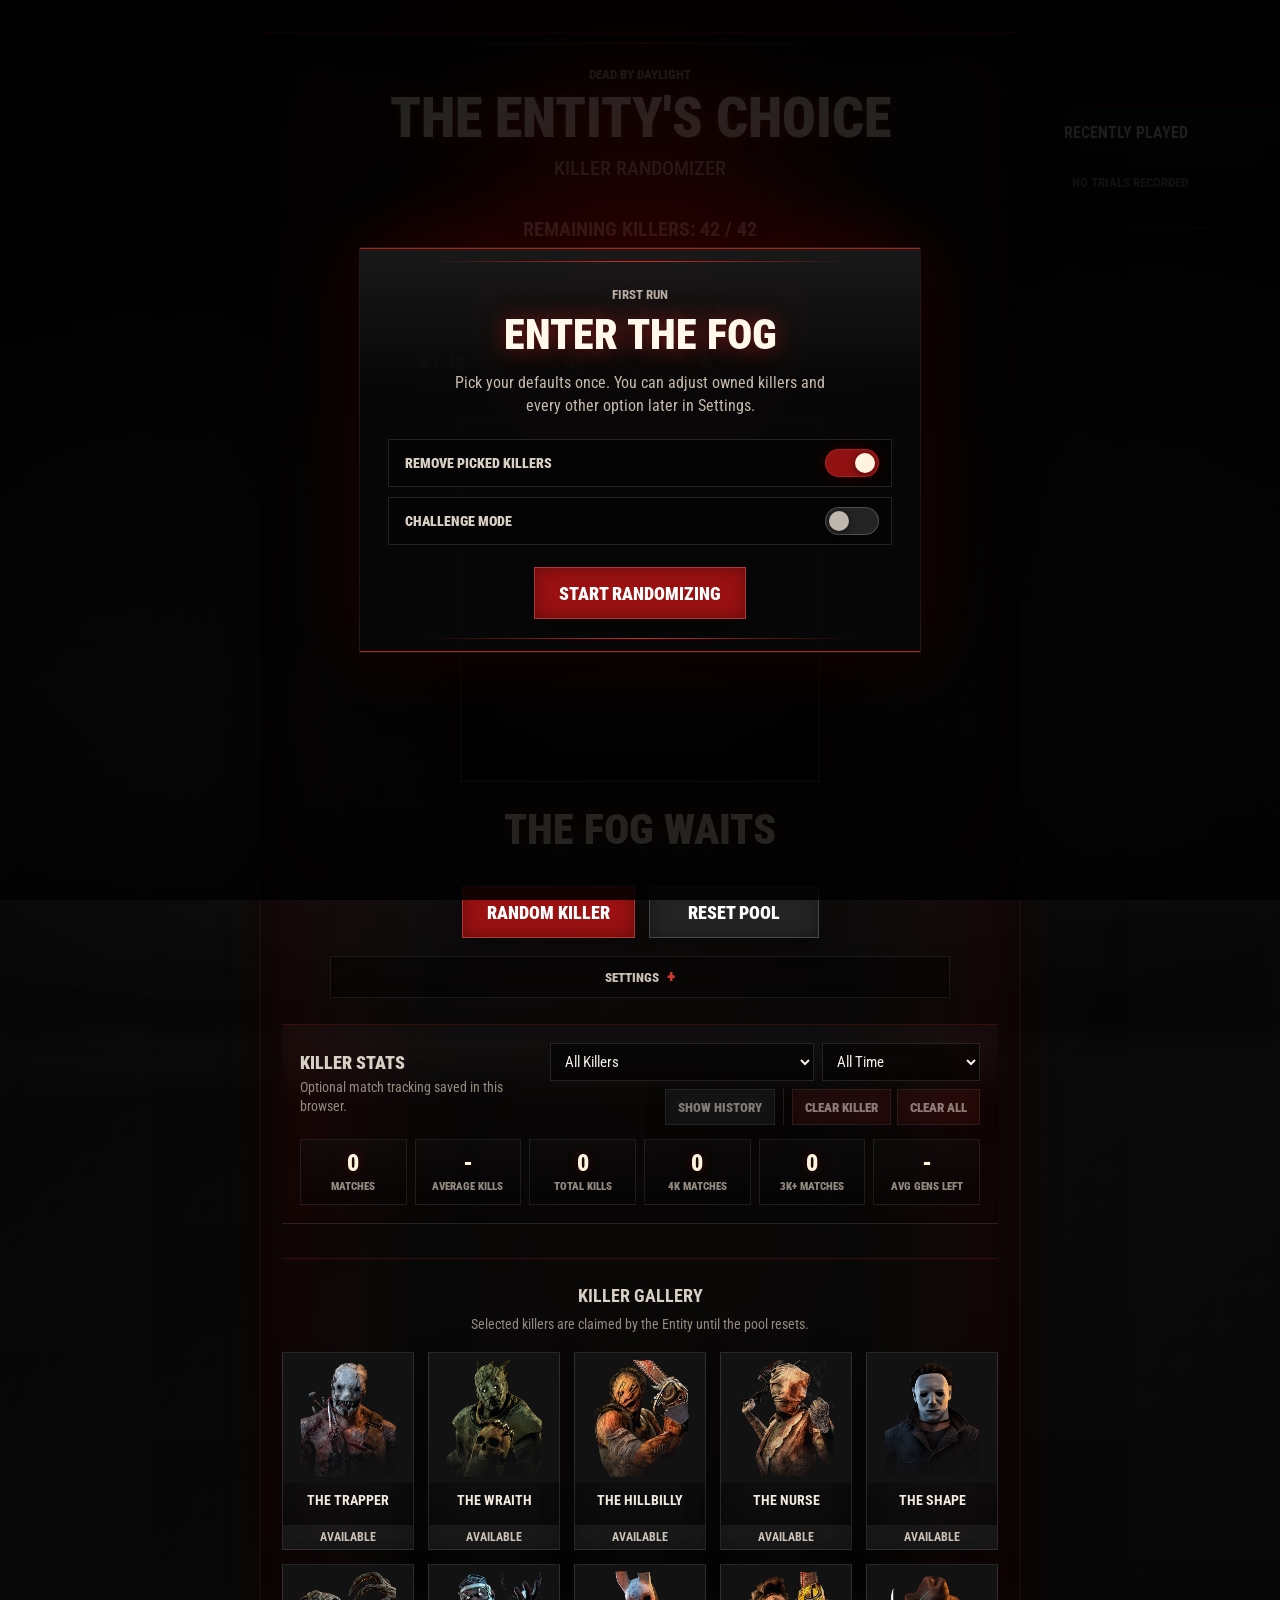
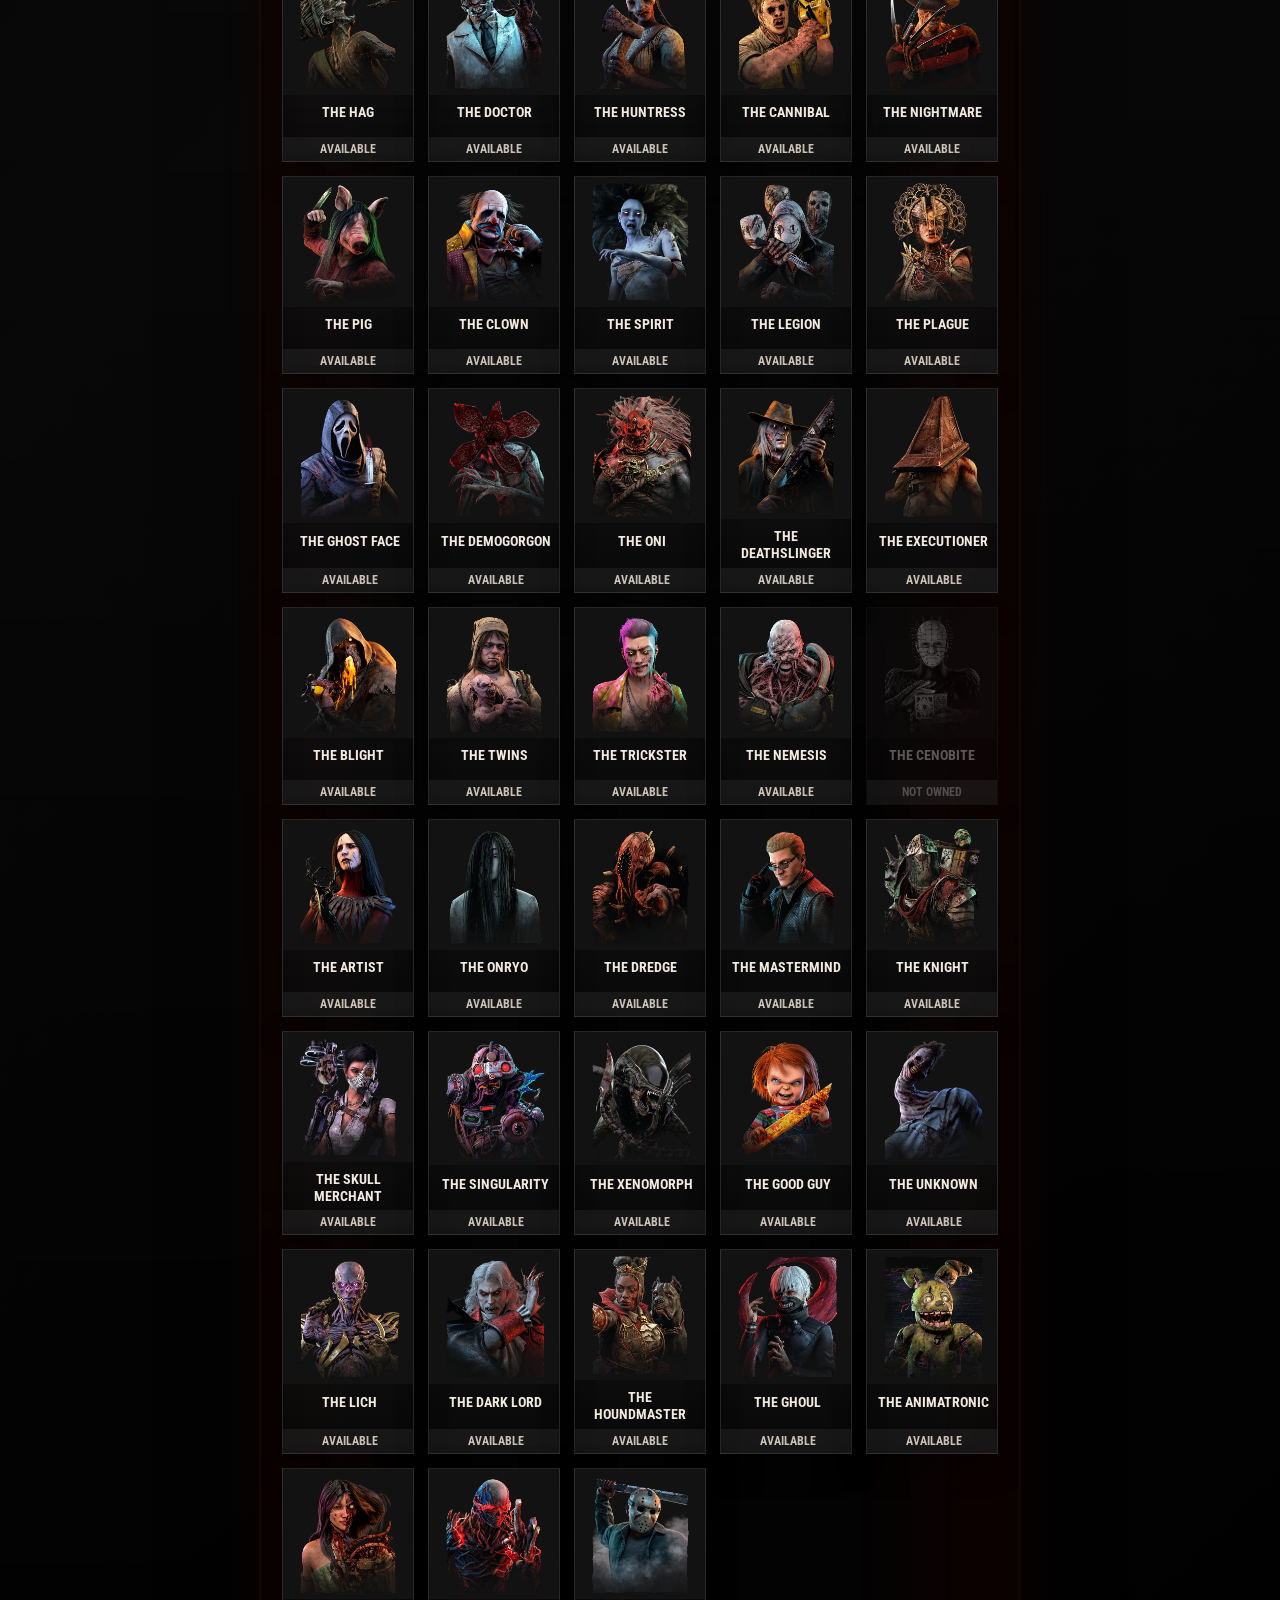
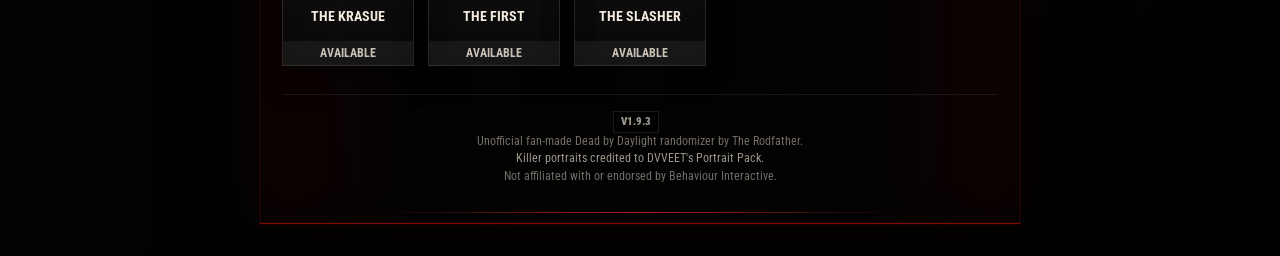
==== commit 3a2b35db: "Add files via upload" ====
--- a/index.html
+++ b/index.html
@@ -379,7 +379,7 @@
         </section>
 
         <footer class="app-footer">
-            <span class="version-label">v1.9.2</span>
+            <span class="version-label">v1.9.3</span>
             <span>Unofficial fan-made Dead by Daylight randomizer by The Rodfather.</span>
             <span class="credit-line">Killer portraits credited to DVVEET's Portrait Pack.</span>
             <span>Not affiliated with or endorsed by Behaviour Interactive.</span>
